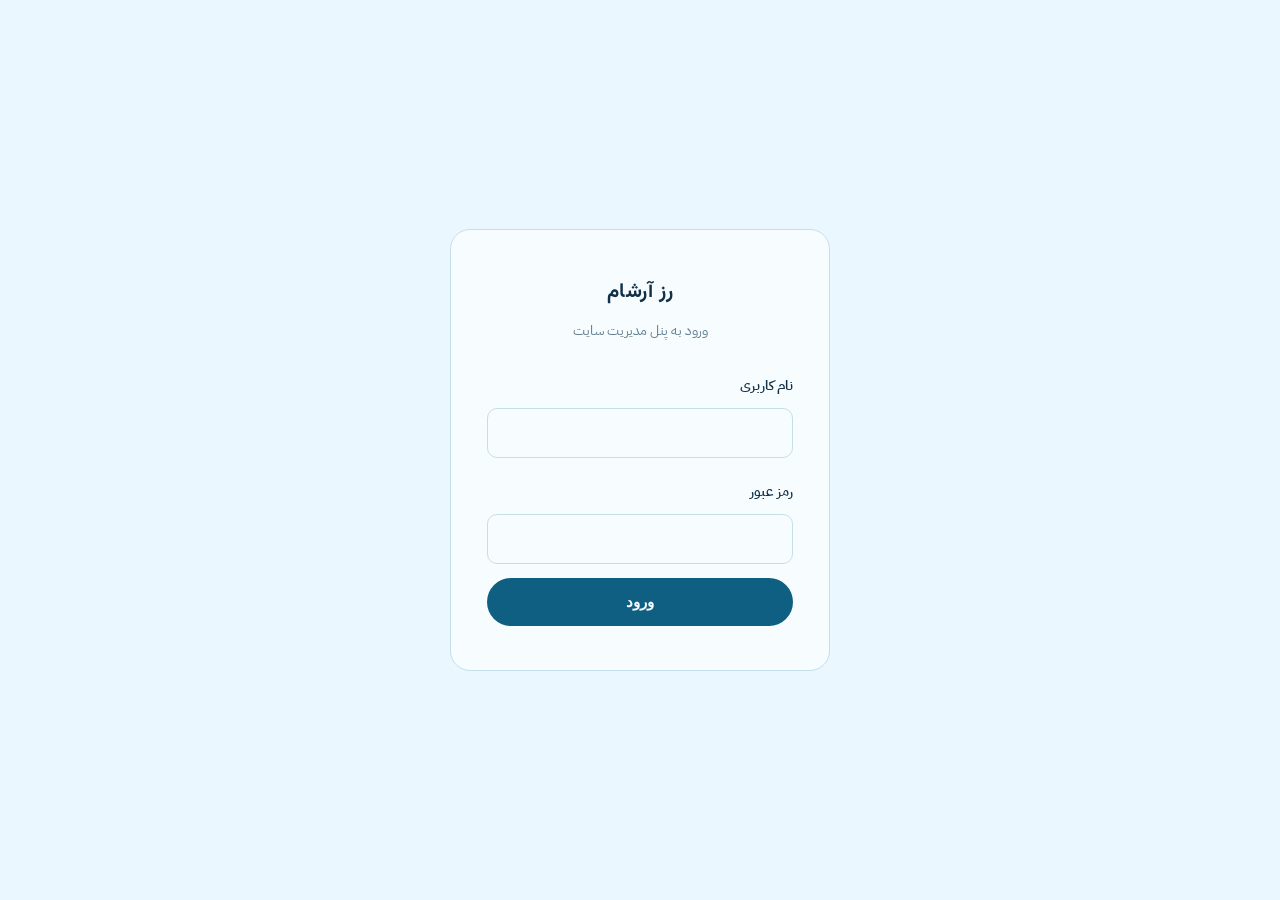
==== admin/index.html @ c7ab09bb "Add files via upload" ====
<!DOCTYPE html>
<html lang="fa" dir="rtl">
<head>
<meta charset="UTF-8">
<meta name="viewport" content="width=device-width, initial-scale=1.0">
<meta name="robots" content="noindex, nofollow">
<title>پنل مدیریت | رز آرشام</title>
<link rel="preconnect" href="https://fonts.googleapis.com">
<link rel="preconnect" href="https://fonts.gstatic.com" crossorigin>
<link href="https://fonts.googleapis.com/css2?family=Vazirmatn:wght@200;300;400;600;700&family=IBM+Plex+Sans+Arabic:wght@300;400;500;600&display=swap" rel="stylesheet">
<link rel="stylesheet" href="../style.css">
</head>
<body class="admin-body">

<!-- ---------------- LOGIN ---------------- -->
<div class="login-screen" id="loginScreen">
  <div class="login-card">
    <div class="logo">رز آرشام</div>
    <div class="sub">ورود به پنل مدیریت سایت</div>
    <form id="loginForm">
      <div class="form-field">
        <label for="username">نام کاربری</label>
        <input id="username" name="username" type="text" required autocomplete="username">
      </div>
      <div class="form-field" style="margin-bottom:8px;">
        <label for="password">رمز عبور</label>
        <input id="password" name="password" type="password" required autocomplete="current-password">
      </div>
      <button type="submit" class="btn-primary">ورود</button>
      <div class="login-error" id="loginError">نام کاربری یا رمز عبور اشتباه است.</div>
    </form>
  </div>
</div>

<!-- ---------------- DASHBOARD SHELL ---------------- -->
<div class="admin-shell" id="adminShell" style="display:none;">
  <aside class="admin-sidebar">
    <div class="logo">رز آرشام</div>
    <nav class="admin-nav" id="adminNav">
      <button data-panel="dashboard" class="active">داشبورد</button>
      <div class="admin-nav-label">محتوا</div>
      <button data-panel="products">محصولات</button>
      <button data-panel="gallery">گالری تصاویر</button>
      <button data-panel="site-media">تصاویر سایت</button>
      <button data-panel="settings">متن‌های سایت</button>
      <div class="admin-nav-label">ظاهر</div>
      <button data-panel="appearance">ظاهر و تم سایت</button>
      <div class="admin-nav-label">پیشرفته</div>
      <button data-panel="advanced">تنظیمات پیشرفته</button>
      <div class="admin-nav-label">مدیریت</div>
      <button data-panel="messages">پیام‌ها</button>
      <button data-panel="account">حساب کاربری</button>
    </nav>
    <button class="admin-logout" id="logoutBtn">خروج از حساب</button>
  </aside>

  <main class="admin-main">

    <!-- PRODUCTS -->
    <section class="admin-panel active" data-panel="dashboard">
      <div class="admin-head"><div><h1>داشبورد</h1><p>نمای کلی سایت و مدیریت سریع.</p></div></div>
      <div class="dashboard-grid">
        <div class="stat-card"><span>محصولات</span><strong id="statProducts">—</strong><button class="btn-small" data-go="products">مدیریت</button></div>
        <div class="stat-card"><span>تصاویر گالری</span><strong id="statGallery">—</strong><button class="btn-small" data-go="gallery">مدیریت</button></div>
        <div class="stat-card"><span>پیام‌ها</span><strong id="statMessages">—</strong><button class="btn-small" data-go="messages">مشاهده</button></div>
        <div class="stat-card"><span>متن‌های سایت</span><strong>ویرایش</strong><button class="btn-small" data-go="settings">مدیریت</button></div>
      </div>
      <div class="admin-card quick-actions"><h3>دسترسی سریع</h3><div><button class="btn-primary" id="quickProduct">+ افزودن محصول</button><button class="btn-small" id="quickGallery">+ افزودن تصویر</button></div></div>
    </section>

    <!-- PRODUCTS -->
    <section class="admin-panel" data-panel="products">
      <div class="admin-head">
        <div>
          <h1>محصولات</h1>
          <p>افزودن، ویرایش یا حذف محصولات سایت — بدون قیمت‌گذاری.</p>
        </div>
      </div>
      <div class="admin-card">
        <div class="admin-btn-row">
          <input id="productSearch" class="admin-search" placeholder="جستجوی محصول..."><span style="font-size:13px; color:var(--muted);">لیست محصولات</span>
          <button class="btn-small" id="newProductBtn">+ محصول جدید</button>
        </div>
        <table class="admin-table">
          <thead><tr><th>تصویر</th><th>نام</th><th>دسته‌بندی</th><th>ترتیب</th><th>وضعیت</th><th></th></tr></thead>
          <tbody id="productsTableBody"></tbody>
        </table>
      </div>
    </section>

    <!-- GALLERY -->
    <section class="admin-panel" data-panel="gallery">
      <div class="admin-head">
        <div>
          <h1>گالری تصاویر</h1>
          <p>افزودن یا حذف تصاویر گالری عمومی سایت.</p>
        </div>
      </div>
      <div class="admin-card">
        <div class="admin-btn-row">
          <span style="font-size:13px; color:var(--muted);">تصاویر گالری</span>
          <button class="btn-small" id="newGalleryBtn">+ افزودن تصویر</button>
        </div>
        <table class="admin-table">
          <thead><tr><th>تصویر</th><th>دسته‌بندی</th><th>توضیح</th><th></th></tr></thead>
          <tbody id="galleryTableBody"></tbody>
        </table>
      </div>
    </section>

    <!-- SITE MEDIA -->
    <section class="admin-panel" data-panel="site-media">
      <div class="admin-head"><div><h1>تصاویر سایت</h1><p>عکس‌های ثابت صفحه اصلی و صفحات داخلی را آپلود، جایگزین، حذف و اندازه‌گذاری کنید.</p></div></div>
      <div class="admin-card">
        <div class="site-media-help">هر جایگاه یک تصویر مشخص دارد. اگر تصویری برای یک جایگاه ثبت نشود، طراحی پیش‌فرض سایت حفظ می‌شود.</div>
        <div id="siteMediaGrid" class="site-media-grid"></div>
      </div>
    </section>

    <!-- SETTINGS / TEXTS -->
    <section class="admin-panel" data-panel="settings">
      <div class="admin-head">
        <div>
          <h1>متن‌های سایت</h1>
          <p>ویرایش متن‌های صفحه اصلی و اطلاعات تماس.</p>
        </div>
      </div>
      <div class="admin-card">
        <div id="settingsFields" class="settings-fields"></div>
        <button type="button" class="btn-primary" id="saveSettingsBtn" style="border:none; cursor:pointer;">ذخیره همه متن‌ها</button>
      </div>
    </section>

    <!-- MESSAGES -->
    <section class="admin-panel" data-panel="messages">
      <div class="admin-head">
        <div>
          <h1>پیام‌های تماس</h1>
          <p>پیام‌های ارسالی از فرم تماس با ما.</p>
        </div>
      </div>
      <div class="admin-card">
        <table class="admin-table">
          <thead><tr><th>نام</th><th>ایمیل / تلفن</th><th>پیام</th><th>تاریخ</th><th></th></tr></thead>
          <tbody id="messagesTableBody"></tbody>
        </table>
      </div>
    </section>

    <!-- APPEARANCE / THEME -->
    <section class="admin-panel" data-panel="appearance">
      <div class="admin-head"><div><h1>ظاهر و تم سایت</h1><p>رنگ‌ها و فونت سایت را بدون کدنویسی تغییر بده. تغییرات بلافاصله روی سایت اعمال می‌شود.</p></div></div>
      <div class="admin-card">
        <h3 style="margin-bottom:16px;">رنگ‌ها</h3>
        <div class="theme-color-grid" id="themeColorGrid"></div>
      </div>
      <div class="admin-card">
        <h3 style="margin-bottom:16px;">فونت‌ها</h3>
        <div class="settings-fields">
          <div class="form-field">
            <label for="themeFontDisplay">فونت تیترها</label>
            <select id="themeFontDisplay"><option value="Vazirmatn">Vazirmatn (پیش‌فرض)</option><option value="IBM Plex Sans Arabic">IBM Plex Sans Arabic</option><option value="Noto Sans Arabic">Noto Sans Arabic</option><option value="Rubik">Rubik</option><option value="Almarai">Almarai</option></select>
          </div>
          <div class="form-field">
            <label for="themeFontBody">فونت متن</label>
            <select id="themeFontBody"><option value="IBM Plex Sans Arabic">IBM Plex Sans Arabic (پیش‌فرض)</option><option value="Vazirmatn">Vazirmatn</option><option value="Noto Sans Arabic">Noto Sans Arabic</option><option value="Rubik">Rubik</option><option value="Almarai">Almarai</option></select>
          </div>
        </div>
      </div>
      <div class="admin-card" style="display:flex; gap:12px; align-items:center;">
        <button type="button" class="btn-primary" id="saveThemeBtn" style="border:none; cursor:pointer;">ذخیره تغییرات ظاهری</button>
        <button type="button" class="btn-small secondary" id="resetThemeBtn">بازگشت به رنگ‌های پیش‌فرض</button>
        <a href="../index.html" target="_blank" class="btn-small secondary" style="text-decoration:none; display:inline-flex; align-items:center;">مشاهده سایت ↗</a>
      </div>
    </section>

    <!-- ACCOUNT -->
    <section class="admin-panel" data-panel="account">
      <div class="admin-head"><div><h1>حساب کاربری</h1><p>تغییر رمز عبور ورود به پنل مدیریت.</p></div></div>
      <div class="admin-card" style="max-width:420px;">
        <form id="passwordForm">
          <div class="form-field"><label for="currentPassword">رمز فعلی</label><input id="currentPassword" type="password" required autocomplete="current-password"></div>
          <div class="form-field"><label for="newPassword">رمز جدید</label><input id="newPassword" type="password" required minlength="6" autocomplete="new-password"></div>
          <div class="form-field"><label for="confirmPassword">تکرار رمز جدید</label><input id="confirmPassword" type="password" required minlength="6" autocomplete="new-password"></div>
          <button type="submit" class="btn-primary" style="border:none; cursor:pointer; width:100%;">تغییر رمز عبور</button>
          <div class="login-error" id="passwordError" style="display:none;"></div>
        </form>
      </div>
    </section>

    <!-- ADVANCED -->
    <section class="admin-panel" data-panel="advanced">
      <div class="admin-head"><div><h1>تنظیمات پیشرفته</h1><p>چیدمان صفحه اصلی، سئو، CSS اختصاصی و پشتیبان‌گیری از تنظیمات.</p></div></div>

      <div class="admin-card">
        <h3 style="margin-bottom:14px;">چیدمان صفحه اصلی</h3>
        <p style="color:var(--muted); font-size:13px; margin-bottom:16px;">هر بخش را می‌توانی بدون حذف محتوا، از صفحه اصلی مخفی کنی.</p>
        <div class="layout-toggle-list" id="layoutToggleList"></div>
      </div>

      <div class="admin-card">
        <h3 style="margin-bottom:14px;">سئو و برندینگ</h3>
        <div class="settings-fields">
          <div class="form-field"><label for="seoDescription">توضیح متا (برای گوگل)</label><textarea id="seoDescription" maxlength="300" placeholder="یک یا دو جمله درباره سایت شما، برای نمایش در نتایج گوگل."></textarea></div>
          <div class="form-field">
            <label>فاوآیکون (آیکون تب مرورگر)</label>
            <div class="upload-drop" id="faviconUploadDrop">برای آپلود فاوآیکون کلیک کن (ترجیحاً مربعی)</div>
            <input type="file" id="faviconInput" accept="image/*" style="display:none;">
            <div class="upload-preview" id="faviconPreview"></div>
          </div>
        </div>
        <button type="button" class="btn-primary" id="saveSeoBtn" style="border:none; cursor:pointer;">ذخیره سئو و برندینگ</button>
      </div>

      <div class="admin-card">
        <h3 style="margin-bottom:8px;">CSS اختصاصی</h3>
        <p style="color:var(--muted); font-size:13px; margin-bottom:14px;">دستت کاملاً بازه — هر CSS دلخواهی رو اینجا بنویس تا مستقیم روی سایت اعمال بشه. اگه با CSS آشنا نیستی، از این بخش صرف‌نظر کن.</p>
        <textarea id="customCssEditor" spellcheck="false" style="width:100%; min-height:220px; font-family:monospace; font-size:13px; direction:ltr; text-align:left; border:1.3px solid var(--line); border-radius:10px; padding:14px; background:var(--paper); color:var(--ink);" placeholder=".hero h1{ font-size: 60px; }"></textarea>
        <button type="button" class="btn-primary" id="saveCustomCssBtn" style="border:none; cursor:pointer; margin-top:14px;">ذخیره CSS اختصاصی</button>
      </div>

      <div class="admin-card">
        <h3 style="margin-bottom:8px;">پشتیبان‌گیری از تنظیمات</h3>
        <p style="color:var(--muted); font-size:13px; margin-bottom:14px;">یک نسخه پشتیبان از تمام متن‌ها، رنگ‌ها و تنظیمات سایت بگیر، یا نسخه قبلی را برگردان.</p>
        <div style="display:flex; gap:12px; flex-wrap:wrap;">
          <button type="button" class="btn-small" id="exportSettingsBtn">دانلود پشتیبان (JSON)</button>
          <button type="button" class="btn-small secondary" id="importSettingsBtn">بازیابی از فایل پشتیبان</button>
          <input type="file" id="importSettingsInput" accept="application/json" style="display:none;">
        </div>
      </div>
    </section>

  </main>
</div>

<!-- ---------------- PRODUCT MODAL ---------------- -->
<div class="modal-backdrop" id="productModal">
  <div class="modal">
    <h2 id="productModalTitle">محصول جدید</h2>
    <form id="productForm">
      <input type="hidden" id="productId">
      <div class="form-field">
        <label for="productName">نام محصول</label>
        <input id="productName" required type="text">
      </div>
      <div class="form-field">
        <label for="productCategory">دسته‌بندی</label>
        <select id="productCategory" style="width:100%; border:1.3px solid var(--line); border-radius:10px; padding:13px 16px; font-family:var(--font-body); background:var(--paper);">
          <option value="facial">دستمال کاغذی صورت</option>
          <option value="toilet">دستمال توالت</option>
          <option value="towel">حوله کاغذی</option>
          <option value="napkin">دستمال سفره</option>
        </select>
      </div>
      <div class="form-field">
        <label for="productDesc">توضیح کوتاه</label>
        <textarea id="productDesc" maxlength="5000"></textarea>
      </div>
      <div class="form-field"><label for="productSort">ترتیب نمایش</label><input id="productSort" type="number" min="0" step="1" value="0"></div>
      <div class="form-field">
        <label>تصویر محصول</label>
        <div class="upload-drop" id="productUploadDrop">برای افزودن تصویر کلیک کنید (امکان انتخاب چند تصویر)</div>
        <input type="file" id="productImageInput" accept="image/*" multiple style="display:none;">
        <div class="upload-preview multi" id="productImagePreview"></div>
      </div>
      <label style="display:flex; align-items:center; gap:8px; font-size:13.5px; margin-bottom:20px;">
        <input type="checkbox" id="productActive" checked> نمایش در سایت
      </label>
      <div class="modal-actions">
        <button type="button" class="btn-small secondary" id="productCancelBtn">انصراف</button>
        <button type="submit" class="btn-small">ذخیره</button>
      </div>
    </form>
  </div>
</div>

<!-- ---------------- GALLERY MODAL ---------------- -->
<div class="modal-backdrop" id="galleryModal">
  <div class="modal">
    <h2>افزودن تصویر گالری</h2>
    <form id="galleryForm">
      <div class="form-field">
        <label>تصویر</label>
        <div class="upload-drop" id="galleryUploadDrop">برای آپلود تصویر کلیک کنید</div>
        <input type="file" id="galleryImageInput" accept="image/*" style="display:none;">
        <div class="upload-preview" id="galleryImagePreview"></div>
      </div>
      <div class="form-field">
        <label for="galleryCategory">دسته‌بندی</label>
        <select id="galleryCategory" style="width:100%; border:1.3px solid var(--line); border-radius:10px; padding:13px 16px; font-family:var(--font-body); background:var(--paper);">
          <option value="کارخانه">کارخانه</option>
          <option value="محصول">محصول</option>
          <option value="بسته‌بندی">بسته‌بندی</option>
          <option value="رویداد">رویداد</option>
        </select>
      </div>
      <div class="form-field">
        <label for="galleryCaption">توضیح (اختیاری)</label>
        <input id="galleryCaption" type="text">
      </div>
      <div class="modal-actions">
        <button type="button" class="btn-small secondary" id="galleryCancelBtn">انصراف</button>
        <button type="submit" class="btn-small">ذخیره</button>
      </div>
    </form>
  </div>
</div>

<!-- ---------------- SITE MEDIA MODAL ---------------- -->
<div class="modal-backdrop" id="siteMediaModal">
  <div class="modal">
    <h2 id="siteMediaModalTitle">مدیریت تصویر</h2>
    <form id="siteMediaForm">
      <input type="hidden" id="siteMediaId"><input type="hidden" id="siteMediaSlot">
      <div class="form-field"><label>تصویر</label><div class="upload-drop" id="siteMediaUploadDrop">برای آپلود یا جایگزینی تصویر کلیک کنید</div><input type="file" id="siteMediaInput" accept="image/*" style="display:none;"><div class="upload-preview" id="siteMediaPreview"></div></div>
      <div class="form-field"><label for="siteMediaTitle">عنوان</label><input id="siteMediaTitle" type="text" maxlength="160"></div>
      <div class="form-field"><label for="siteMediaWidth">عرض نمایش</label><input id="siteMediaWidth" type="text" placeholder="auto یا مثلا 520px / 80%"></div>
      <div class="form-field"><label for="siteMediaHeight">ارتفاع نمایش</label><input id="siteMediaHeight" type="text" placeholder="auto یا مثلا 360px / 60vh"></div>
      <div class="form-field"><label for="siteMediaFit">نحوه قرارگیری</label><select id="siteMediaFit"><option>cover</option><option>contain</option><option>fill</option><option>none</option><option>scale-down</option></select></div>
      <div class="form-field"><label for="siteMediaPosition">موقعیت تصویر</label><input id="siteMediaPosition" type="text" value="center" placeholder="center / top / 50% 30%"></div>
      <label style="display:flex;align-items:center;gap:8px;font-size:13.5px;margin-bottom:20px;"><input type="checkbox" id="siteMediaActive" checked> نمایش در سایت</label>
      <div class="modal-actions"><button type="button" class="btn-small secondary" id="siteMediaCancelBtn">انصراف</button><button type="submit" class="btn-small">ذخیره تصویر</button></div>
    </form>
  </div>
</div>

<div class="toast" id="toast"></div>

<script src="../site-texts.js" defer></script>
<script src="app.js" defer></script>
</body>
</html>
---- style.css ----
:root{
    --bg: #EAF7FF;
    --bg-soft: #DDF2FF;
    --ink: #123047;
    --rose: #55B9E8;
    --rose-deep: #1684B8;
    --sage: #69B7D9;
    --sage-deep: #0F5F82;
    --sage-pale: #D3EEFA;
    --muted: #64808F;
    --line: #C5DFEA;
    --paper: #F7FCFF;
    --font-display: 'Vazirmatn', sans-serif;
    --font-body: 'IBM Plex Sans Arabic', sans-serif;
  }

  *{ box-sizing: border-box; margin:0; padding:0; }
  html{ scroll-behavior: smooth; }
  body{
    background: var(--bg);
    color: var(--ink);
    font-family: var(--font-body);
    font-weight: 400;
    line-height: 1.85;
    overflow-x: hidden;
  }
  img, svg{ display:block; max-width:100%; }
  a{ color: inherit; text-decoration: none; }
  ul{ list-style: none; }

  h1,h2,h3, .eyebrow{ font-family: var(--font-display); }

  :focus-visible{
    outline: 2px solid var(--rose-deep);
    outline-offset: 4px;
  }

  .wrap{
    max-width: 1180px;
    margin: 0 auto;
    padding: 0 32px;
  }

  /* ---------- NAV ---------- */
  header.site-nav{
    position: fixed;
    top: 0; right: 0; left: 0;
    z-index: 50;
    padding: 22px 0;
    transition: background .4s ease, padding .4s ease, box-shadow .4s ease;
  }
  header.site-nav.scrolled{
    background: rgba(234,247,255,.9);
    backdrop-filter: blur(10px);
    padding: 14px 0;
    box-shadow: 0 1px 0 var(--line);
  }
  .nav-inner{
    display:flex;
    align-items:center;
    justify-content: space-between;
  }
  .logo{
    font-family: var(--font-display);
    font-weight: 700;
    font-size: 22px;
    letter-spacing: .5px;
    display:flex;
    align-items:center;
    gap:10px;
  }
  .logo-mark{ width:26px; height:26px; flex-shrink:0; }
  .nav-links{
    display:flex;
    gap: 36px;
    font-size: 15px;
    font-weight: 500;
  }
  .nav-links a{
    position:relative;
    padding: 4px 0;
    color: var(--ink);
    opacity: .8;
  }
  .nav-links a:hover{ opacity: 1; }
  .nav-links a::after{
    content:"";
    position:absolute;
    right:0; bottom:-2px;
    width:0; height:1.5px;
    background: var(--rose-deep);
    transition: width .3s ease;
  }
  .nav-links a:hover::after{ width:100%; }
  .nav-cta{
    font-size: 14px;
    font-weight: 600;
    padding: 10px 22px;
    border: 1.3px solid var(--ink);
    border-radius: 999px;
    transition: background .3s ease, color .3s ease, border-color .3s ease;
  }
  .nav-cta:hover{ background: var(--ink); color: var(--paper); }
  .nav-toggle{ display:none; }

  /* ---------- HERO ---------- */
  .hero{
    position: relative;
    min-height: 100svh;
    display:flex;
    align-items:center;
    padding-top: 90px;
    overflow: hidden;
  }
  .hero .wrap{
    position: relative;
    z-index: 2;
    display:flex;
    justify-content:center;
  }
  .hero-copy{ max-width: 620px; text-align:center; }
  .hero-actions{ justify-content:center; }
  .eyebrow{
    display:inline-flex;
    align-items:center;
    gap: 10px;
    font-size: 13px;
    font-weight: 600;
    color: var(--rose-deep);
    letter-spacing: .3px;
    margin-bottom: 22px;
  }
  .eyebrow::before{
    content:"";
    width: 26px; height: 1.3px;
    background: var(--rose-deep);
  }
  .hero h1{
    font-size: clamp(40px, 5.6vw, 68px);
    font-weight: 300;
    line-height: 1.22;
    letter-spacing: -.5px;
    color: var(--ink);
  }
  .hero h1 strong{
    font-weight: 700;
    color: var(--sage-deep);
    display:block;
  }
  .hero p.lead{
    margin-top: 26px;
    max-width: 460px;
    font-size: 17px;
    color: #3A5568;
  }
  .hero-actions{
    margin-top: 40px;
    display:flex;
    gap: 18px;
    align-items:center;
  }
  .btn-primary{
    background: var(--sage-deep);
    color: var(--paper);
    padding: 15px 30px;
    border-radius: 999px;
    font-weight: 600;
    font-size: 15px;
    display:inline-flex;
    align-items:center;
    gap:10px;
    transition: transform .3s ease, box-shadow .3s ease;
  }
  .btn-primary:hover{ transform: translateY(-2px); box-shadow: 0 12px 24px -10px rgba(15,95,130,.35); }
  .btn-ghost{
    font-weight: 600;
    font-size: 15px;
    color: var(--ink);
    display:inline-flex;
    align-items:center;
    gap: 8px;
    border-bottom: 1.3px solid var(--ink);
    padding-bottom: 2px;
  }

  /* Signature: folded-paper visual */
  .fold-art{
    position: relative;
    aspect-ratio: 1/1.05;
  }
  .fold-art svg{ width:100%; height:100%; }
  .fold-caption{
    position:absolute;
    bottom: -6px; left: 6px;
    font-size: 12px;
    color: var(--muted);
    display:flex;
    align-items:center;
    gap: 8px;
  }
  .fold-caption span.dot{
    width:6px; height:6px; border-radius:50%;
    background: var(--rose);
    display:inline-block;
  }

  .hero-bg-blob{
    position:absolute;
    inset: -10% -10% auto auto;
    width: 55vw; height: 55vw;
    max-width: 700px; max-height: 700px;
    background: radial-gradient(circle at 30% 30%, var(--sage-pale), transparent 70%);
    z-index: 1;
    pointer-events:none;
  }

  .scroll-cue{
    position:absolute;
    bottom: 34px; right: 50%;
    transform: translateX(50%);
    font-size: 12px;
    color: var(--muted);
    display:flex;
    flex-direction:column;
    align-items:center;
    gap: 8px;
    z-index: 2;
  }
  .scroll-cue .line{
    width:1px; height: 34px;
    background: linear-gradient(var(--muted), transparent);
    animation: scrollpulse 2.2s ease-in-out infinite;
  }
  @keyframes scrollpulse{
    0%,100%{ opacity:.25; }
    50%{ opacity:1; }
  }

  /* ---------- fold divider ---------- */
  .fold-divider{
    width: 100%;
    height: 46px;
    display:block;
  }
  .fold-divider path{ fill: var(--bg); }
  .section-sage .fold-divider path{ fill: var(--sage-pale); }
  .section-dark .fold-divider path{ fill: var(--sage-deep); }

  /* ---------- SECTIONS ---------- */
  section{ position: relative; }
  .section-pad{ padding: 130px 0 110px; }
  .section-sage{ background: var(--sage-pale); }
  .section-dark{ background: var(--sage-deep); color: var(--paper); }

  .section-head{
    max-width: 620px;
    margin-bottom: 64px;
  }
  .section-head.center{ margin-left:auto; margin-right:auto; text-align:center; }
  .section-head h2{
    font-size: clamp(28px, 3.4vw, 40px);
    font-weight: 300;
    margin-top: 14px;
    line-height: 1.35;
  }
  .section-head h2 strong{ font-weight: 700; }
  .section-head p{
    margin-top: 18px;
    color: var(--muted);
    font-size: 15.5px;
    max-width: 520px;
  }
  .section-dark .section-head p{ color: #BFE3F5; }

  /* about */
  .about-grid{
    display:grid;
    grid-template-columns: .85fr 1.15fr;
    gap: 70px;
    align-items:center;
  }
  .about-frame{
    position: relative;
    aspect-ratio: 4/5;
    border-radius: 4px 60px 4px 60px;
    background: linear-gradient(155deg, var(--sage-pale), var(--sage));
    overflow:hidden;
  }
  .about-frame::after{
    content: "تصویر نمونه — کارخانه رز آرشام";
    position:absolute; inset:auto 0 18px 0;
    text-align:center;
    font-size: 12px;
    color: #0F5F82;
    opacity:.7;
  }
  .about-copy p{ margin-bottom: 18px; color: #3A5568; font-size: 15.5px; }
  .about-stats{
    display:flex;
    gap: 46px;
    margin-top: 34px;
    padding-top: 30px;
    border-top: 1px solid var(--line);
  }
  .about-stats .num{
    font-family: var(--font-display);
    font-size: 30px;
    font-weight: 700;
    color: var(--sage-deep);
  }
  .about-stats .lbl{ font-size: 13px; color: var(--muted); margin-top: 4px; }

  /* products */
  .product-grid{
    display:grid;
    grid-template-columns: repeat(4, 1fr);
    gap: 26px;
  }
  .product-card{
    background: var(--paper);
    border: 1px solid var(--line);
    border-radius: 18px;
    padding: 30px 26px 26px;
    transition: transform .35s ease, box-shadow .35s ease, border-color .35s ease;
  }
  .product-card:hover{
    transform: translateY(-6px);
    box-shadow: 0 24px 40px -20px rgba(15,95,130,.18);
    border-color: transparent;
  }
  .product-icon{
    width: 46px; height: 46px;
    margin-bottom: 22px;
  }
  .product-card h3{
    font-size: 17px;
    font-weight: 600;
    margin-bottom: 10px;
  }
  .product-card p{
    font-size: 13.5px;
    color: var(--muted);
    margin-bottom: 20px;
  }
  .product-link{
    font-size: 13px;
    font-weight: 600;
    color: var(--rose-deep);
    display:inline-flex;
    align-items:center;
    gap: 6px;
  }

  /* process */
  .process-list{
    display:grid;
    grid-template-columns: repeat(4, 1fr);
    gap: 0;
    position: relative;
  }
  .process-list::before{
    content:"";
    position:absolute;
    top: 21px; right: 12%; left: 12%;
    height: 1px;
    background: rgba(22,132,184,.25);
  }
  .process-item{ position: relative; padding-inline-end: 24px; }
  .process-num{
    font-family: var(--font-display);
    font-size: 14px;
    font-weight: 700;
    width: 42px; height: 42px;
    border-radius: 50%;
    border: 1.3px solid rgba(255,255,255,.5);
    display:flex; align-items:center; justify-content:center;
    margin-bottom: 26px;
    background: var(--sage-deep);
    position:relative; z-index:1;
  }
  .process-item h3{ font-size: 16px; font-weight: 600; margin-bottom: 10px; }
  .process-item p{ font-size: 13.5px; color: #BFE3F5; }

  /* gallery */
  .gallery-grid{
    display:grid;
    grid-template-columns: repeat(6, 1fr);
    grid-auto-rows: 90px;
    gap: 14px;
  }
  .g-item{
    border-radius: 12px;
    background: linear-gradient(160deg, var(--sage-pale), var(--sage));
    position: relative;
    overflow:hidden;
  }
  .g-item::after{
    content: attr(data-label);
    position:absolute; inset:auto 0 10px 0;
    text-align:center;
    font-size: 11px;
    color: #0F5F82;
    opacity: .65;
  }
  .g1{ grid-column: span 2; grid-row: span 2; }
  .g2{ grid-column: span 2; grid-row: span 3; background: linear-gradient(160deg, #CDEBFA, #8FCBEA); }
  .g3{ grid-column: span 2; grid-row: span 2; }
  .g4{ grid-column: span 2; grid-row: span 2; background: linear-gradient(160deg, #CDEBFA, #8FCBEA); }
  .g5{ grid-column: span 2; grid-row: span 3; }
  .g6{ grid-column: span 2; grid-row: span 2; }

  /* contact / footer */
  footer{ background: var(--ink); color: var(--paper); }
  .footer-top{
    padding: 90px 0 60px;
    display:grid;
    grid-template-columns: 1.3fr 1fr 1fr 1fr;
    gap: 40px;
  }
  .footer-brand .logo{ color: var(--paper); margin-bottom: 18px; }
  .footer-brand p{ color: #9FB9C9; font-size: 14px; max-width: 280px; }
  .footer-col h4{
    font-family: var(--font-display);
    font-size: 14px;
    font-weight: 600;
    margin-bottom: 18px;
    color: #BFE3F5;
  }
  .footer-col li{ margin-bottom: 12px; }
  .footer-col a{ color: #A9CFE0; font-size: 14px; }
  .footer-col a:hover{ color: var(--rose); }
  .footer-bottom{
    border-top: 1px solid rgba(255,255,255,.08);
    padding: 24px 0;
    display:flex;
    justify-content: space-between;
    font-size: 12.5px;
    color: #6E93A3;
  }

  /* reveal on scroll */
  .reveal{
    opacity: 0;
    transform: translateY(26px);
    transition: opacity .8s ease, transform .8s ease;
  }
  .reveal.in{ opacity:1; transform: none; }

  @media (prefers-reduced-motion: reduce){
    html{ scroll-behavior: auto; }
    .reveal{ opacity:1; transform:none; transition:none; }
    .scroll-cue .line{ animation: none; }
  }

  /* ---------- RESPONSIVE ---------- */
  @media (max-width: 980px){
    .hero .wrap{ grid-template-columns: 1fr; }
    .about-grid{ grid-template-columns: 1fr; }
    .product-grid{ grid-template-columns: repeat(2,1fr); }
    .process-list{ grid-template-columns: repeat(2,1fr); gap: 40px 0; }
    .process-list::before{ display:none; }
    .footer-top{ grid-template-columns: 1fr 1fr; }
  }
  @media (max-width: 640px){
    .wrap{ padding: 0 22px; }
    .nav-links{ display:none; }
    .product-grid{ grid-template-columns: 1fr; }
    .gallery-grid{ grid-template-columns: repeat(3,1fr); grid-auto-rows: 70px; }
    .g1,.g2,.g3,.g4,.g5,.g6{ grid-column: span 3; grid-row: span 2; }
    .about-stats{ flex-wrap: wrap; gap: 24px; }
    .footer-top{ grid-template-columns: 1fr; padding: 70px 0 40px; }
    .footer-bottom{ flex-direction: column; gap: 10px; }
    .section-pad{ padding: 90px 0 70px; }
  }

/* ---------- INNER PAGE HERO ---------- */
.page-hero{
  padding: 160px 0 70px;
  position: relative;
}
.page-hero .wrap{ position: relative; z-index: 2; }
.breadcrumb{
  font-size: 13px;
  color: var(--muted);
  margin-bottom: 22px;
  display:flex; align-items:center; gap: 8px;
}
.breadcrumb a{ color: var(--muted); }
.breadcrumb a:hover{ color: var(--rose-deep); }
.page-hero h1{
  font-size: clamp(34px, 4.4vw, 52px);
  font-weight: 300;
  line-height: 1.3;
}
.page-hero h1 strong{ font-weight:700; color: var(--sage-deep); }
.page-hero p{
  margin-top: 18px;
  max-width: 520px;
  color: #3A5568;
  font-size: 15.5px;
}

/* ---------- FILTER TABS (products) ---------- */
.filter-tabs{
  display:flex;
  gap: 10px;
  flex-wrap: wrap;
  margin-bottom: 50px;
}
.filter-tab{
  font-size: 13.5px;
  font-weight: 600;
  padding: 10px 20px;
  border-radius: 999px;
  border: 1.3px solid var(--line);
  color: var(--muted);
  background: var(--paper);
  cursor: pointer;
  transition: all .25s ease;
}
.filter-tab:hover{ border-color: var(--sage-deep); color: var(--ink); }
.filter-tab.active{
  background: var(--sage-deep);
  border-color: var(--sage-deep);
  color: var(--paper);
}

/* ---------- FULL PRODUCT GRID (more items) ---------- */
.product-grid.full{
  grid-template-columns: repeat(4, 1fr);
  gap: 24px;
}
.product-card.link-card{ cursor:pointer; }
.product-card .card-thumb{
  aspect-ratio: 4/3;
  border-radius: 12px;
  background: linear-gradient(160deg, var(--sage-pale), var(--sage));
  margin-bottom: 20px;
}
.product-card:nth-child(3n+2) .card-thumb{ background: linear-gradient(160deg, #CDEBFA, #8FCBEA); }
@media (max-width: 980px){ .product-grid.full{ grid-template-columns: repeat(2,1fr); } }
@media (max-width: 640px){ .product-grid.full{ grid-template-columns: 1fr; } }

/* ---------- PRODUCT DETAIL ---------- */
.detail-grid{
  display:grid;
  grid-template-columns: 1fr 1fr;
  gap: 70px;
  align-items:flex-start;
}
.detail-media{
  aspect-ratio: 1/1;
  border-radius: 4px 60px 4px 60px;
  background: linear-gradient(155deg, var(--sage-pale), var(--sage));
  position: relative;
}
.detail-media::after{
  content: "تصویر نمونه محصول";
  position:absolute; inset:auto 0 18px 0;
  text-align:center; font-size:12px; color:#0F5F82; opacity:.7;
}
.detail-thumbs{ display:flex; gap: 12px; margin-top: 16px; }
.detail-thumbs span{
  width: 64px; height: 64px; border-radius: 10px;
  background: var(--sage-pale); display:block;
}
.detail-copy .category-tag{
  display:inline-block;
  font-size: 12.5px;
  font-weight: 600;
  color: var(--rose-deep);
  background: rgba(22,132,184,.1);
  padding: 6px 14px;
  border-radius: 999px;
  margin-bottom: 18px;
}
.detail-copy h1{ font-size: 32px; font-weight: 700; margin-bottom: 16px; }
.detail-copy .desc{ color:#3A5568; font-size: 15.5px; margin-bottom: 28px; }
.feature-list{ display:grid; gap: 14px; margin-bottom: 32px; }
.feature-list li{
  display:flex; align-items:flex-start; gap: 12px;
  font-size: 14.5px; color: var(--ink);
}
.feature-list svg{ flex-shrink:0; margin-top: 3px; }
.variant-row{
  display:flex; gap: 10px; flex-wrap:wrap;
  padding-top: 24px; border-top: 1px solid var(--line);
}
.variant-chip{
  font-size: 13px; font-weight: 600;
  padding: 9px 18px; border-radius: 999px;
  border: 1.3px solid var(--line); color: var(--muted);
}
.variant-chip.active{ border-color: var(--sage-deep); color: var(--sage-deep); background: var(--sage-pale); }

/* ---------- FULL GALLERY ---------- */
.gallery-grid.full{
  grid-template-columns: repeat(4, 1fr);
  grid-auto-rows: 210px;
}
.gallery-grid.full .g-item{ grid-column: span 1; grid-row: span 1; }
.gallery-filter{ margin-bottom: 40px; }
@media (max-width: 980px){ .gallery-grid.full{ grid-template-columns: repeat(2,1fr); } }
@media (max-width: 640px){ .gallery-grid.full{ grid-template-columns: 1fr 1fr; grid-auto-rows: 140px; } }

/* ---------- ABOUT PAGE EXTRAS ---------- */
.value-grid{
  display:grid;
  grid-template-columns: repeat(3, 1fr);
  gap: 30px;
}
.value-card{
  padding: 32px 26px;
  background: var(--paper);
  border: 1px solid var(--line);
  border-radius: 16px;
}
.value-card svg{ margin-bottom: 20px; }
.value-card h3{ font-size: 16.5px; font-weight: 600; margin-bottom: 10px; }
.value-card p{ font-size: 14px; color: var(--muted); }
@media (max-width: 900px){ .value-grid{ grid-template-columns: 1fr; } }

.timeline{ display:grid; gap: 0; }
.timeline-row{
  display:grid; grid-template-columns: 110px 1fr;
  gap: 26px; padding: 26px 0;
  border-top: 1px solid var(--line);
}
.timeline-row:last-child{ border-bottom: 1px solid var(--line); }
.timeline-row .yr{ font-family: var(--font-display); font-weight:700; color: var(--sage-deep); }
.timeline-row h3{ font-size: 15.5px; font-weight:600; margin-bottom: 6px; }
.timeline-row p{ font-size: 13.5px; color: var(--muted); }

/* ---------- CONTACT PAGE ---------- */
.contact-grid{
  display:grid;
  grid-template-columns: .95fr 1.05fr;
  gap: 60px;
}
.contact-info-card{
  background: var(--sage-pale);
  border-radius: 20px;
  padding: 40px 34px;
}
.contact-info-item{
  display:flex; gap: 16px;
  padding: 18px 0;
  border-bottom: 1px solid rgba(15,95,130,.14);
}
.contact-info-item:last-child{ border-bottom:none; }
.contact-info-item svg{ flex-shrink:0; margin-top: 2px; }
.contact-info-item h4{ font-size: 14px; font-weight:600; margin-bottom: 4px; }
.contact-info-item p, .contact-info-item a{ font-size: 13.5px; color: var(--muted); }
.map-placeholder{
  margin-top: 26px;
  aspect-ratio: 16/10;
  border-radius: 14px;
  background: linear-gradient(160deg, var(--sage-pale), var(--sage));
  position: relative;
}
.map-placeholder::after{
  content: "نقشه — پس از ثبت آدرس نهایی نمایش داده می‌شود";
  position:absolute; inset:0; display:flex; align-items:center; justify-content:center;
  text-align:center; font-size:12.5px; color:#0F5F82; opacity:.75; padding: 20px;
}
.form-field{ margin-bottom: 22px; }
.form-field label{
  display:block; font-size: 13.5px; font-weight:600;
  margin-bottom: 9px; color: var(--ink);
}
.form-field input, .form-field textarea{
  width: 100%;
  border: 1.3px solid var(--line);
  background: var(--paper);
  border-radius: 10px;
  padding: 13px 16px;
  font-family: var(--font-body);
  font-size: 14.5px;
  color: var(--ink);
  transition: border-color .25s ease;
}
.form-field input:focus, .form-field textarea:focus{
  outline: none;
  border-color: var(--sage-deep);
}
.form-field textarea{ resize: vertical; min-height: 130px; }
.form-row{ display:grid; grid-template-columns: 1fr 1fr; gap: 20px; }
@media (max-width: 900px){ .contact-grid{ grid-template-columns: 1fr; } .form-row{ grid-template-columns: 1fr; } }
.form-note{ font-size: 12.5px; color: var(--muted); margin-top: -6px; margin-bottom: 22px; }
.form-status{
  font-size: 13.5px; font-weight: 600; margin-top: 16px;
  display:none;
}
.form-status.show{ display:block; }
.form-status.ok{ color: var(--sage-deep); }
.form-status.err{ color: var(--rose-deep); }

/* ==================== ADMIN PANEL ==================== */
.admin-body{ background: var(--bg); min-height: 100vh; }

.login-screen{
  min-height: 100vh;
  display:flex; align-items:center; justify-content:center;
  padding: 24px;
}
.login-card{
  width: 100%; max-width: 380px;
  background: var(--paper);
  border: 1px solid var(--line);
  border-radius: 20px;
  padding: 44px 36px;
}
.login-card .logo{ justify-content:center; margin-bottom: 8px; font-size: 20px; }
.login-card .sub{ text-align:center; color: var(--muted); font-size: 13.5px; margin-bottom: 30px; }
.login-card .btn-primary{ width:100%; justify-content:center; border:none; cursor:pointer; margin-top: 6px; }
.login-error{ color: var(--rose-deep); font-size: 13px; margin-top: 14px; text-align:center; display:none; }
.login-error.show{ display:block; }

.admin-shell{ display:flex; min-height: 100vh; }
.admin-sidebar{
  width: 240px;
  flex-shrink: 0;
  background: var(--sage-deep);
  color: var(--paper);
  padding: 28px 20px;
  display:flex; flex-direction:column;
}
.admin-sidebar .logo{ color: var(--paper); margin-bottom: 40px; font-size: 18px; }
.admin-nav{ display:flex; flex-direction:column; gap: 4px; flex:1; }
.admin-nav button{
  text-align: right;
  background: none; border:none;
  color: #BFE3F5;
  font-family: var(--font-body);
  font-size: 14.5px;
  font-weight: 500;
  padding: 12px 14px;
  border-radius: 10px;
  cursor: pointer;
  display:flex; align-items:center; gap: 10px;
  transition: background .2s ease, color .2s ease;
}
.admin-nav button:hover{ background: rgba(255,255,255,.08); color: var(--paper); }
.admin-nav button.active{ background: rgba(255,255,255,.14); color: var(--paper); }
.admin-logout{
  font-size: 13px; color: #BFE3F5; background:none; border:none; cursor:pointer;
  padding: 12px 14px; text-align:right;
}
.admin-logout:hover{ color: var(--rose); }

.admin-main{ flex: 1; padding: 40px 44px; max-width: 1100px; }
.admin-panel{ display:none; }
.admin-panel.active{ display:block; }
.admin-head{ display:flex; align-items:center; justify-content:space-between; margin-bottom: 30px; }
.admin-head h1{ font-size: 24px; font-weight: 700; }
.admin-head p{ color: var(--muted); font-size: 13.5px; margin-top: 6px; }

.admin-card{
  background: var(--paper);
  border: 1px solid var(--line);
  border-radius: 16px;
  padding: 26px;
  margin-bottom: 24px;
}
.admin-table{ width:100%; border-collapse: collapse; font-size: 14px; }
.admin-table th{ text-align: right; font-weight:600; color: var(--muted); font-size: 12.5px; padding: 10px 8px; border-bottom: 1.3px solid var(--line); }
.admin-table td{ padding: 12px 8px; border-bottom: 1px solid var(--line); vertical-align: middle; }
.admin-table tr:last-child td{ border-bottom:none; }
.admin-thumb{ width: 44px; height: 44px; border-radius: 8px; background: var(--sage-pale); object-fit: cover; }
.status-pill{ font-size: 11.5px; font-weight:600; padding: 4px 10px; border-radius: 999px; }
.status-pill.on{ background: var(--sage-pale); color: var(--sage-deep); }
.status-pill.off{ background: #EEE; color: var(--muted); }
.row-actions{ display:flex; gap: 10px; }
.row-actions button{
  font-size: 12.5px; font-weight:600; border:none; background:none; cursor:pointer; color: var(--rose-deep);
}
.row-actions button.edit{ color: var(--sage-deep); }

.admin-btn-row{ display:flex; justify-content:space-between; align-items:center; margin-bottom: 20px; }
.btn-small{
  font-size: 13px; font-weight:600; padding: 9px 18px; border-radius: 999px;
  background: var(--sage-deep); color: var(--paper); border:none; cursor:pointer;
}
.btn-small.secondary{ background: none; border: 1.3px solid var(--line); color: var(--ink); }

.modal-backdrop{
  position: fixed; inset:0; background: rgba(10,30,45,.45);
  display:none; align-items:center; justify-content:center; z-index: 100; padding: 20px;
}
.modal-backdrop.show{ display:flex; }
.modal{
  background: var(--paper); border-radius: 18px; padding: 32px;
  width: 100%; max-width: 520px; max-height: 88vh; overflow-y:auto;
}
.modal h2{ font-size: 18px; font-weight:700; margin-bottom: 22px; }
.modal-actions{ display:flex; gap: 12px; margin-top: 8px; }
.modal-actions button{ flex:1; }
.upload-drop{
  border: 1.6px dashed var(--line); border-radius: 12px;
  padding: 24px; text-align:center; font-size: 13px; color: var(--muted);
  cursor: pointer; margin-bottom: 18px;
}
.upload-drop:hover{ border-color: var(--sage-deep); }
.upload-preview{ display:flex; gap:10px; flex-wrap:wrap; margin-bottom: 18px; }
.upload-preview img{ width: 56px; height:56px; border-radius:8px; object-fit:cover; }
.toast{
  position: fixed; bottom: 24px; left: 50%; transform: translateX(-50%);
  background: var(--ink); color: var(--paper); padding: 12px 24px;
  border-radius: 999px; font-size: 13.5px; z-index: 200; opacity:0; pointer-events:none;
  transition: opacity .3s ease;
}
.toast.show{ opacity:1; }

@media (max-width: 860px){
  .admin-shell{ flex-direction: column; }
  .admin-sidebar{ width:100%; flex-direction:row; align-items:center; padding: 16px 20px; }
  .admin-sidebar .logo{ margin-bottom:0; }
  .admin-nav{ flex-direction:row; flex:1; overflow-x:auto; }
  .admin-main{ padding: 26px 20px; }
}

/* Admin: editable site copy */
.settings-group { margin-bottom: 30px; padding-bottom: 8px; border-bottom: 1px solid var(--line); }
.settings-group:last-child { border-bottom: 0; }
.settings-group h3 { margin: 0 0 18px; font-size: 17px; }
.settings-fields .form-field label { display:block; margin-bottom:8px; }
.settings-fields textarea { min-height: 105px; resize: vertical; }

/* ---------- Admin nav grouping ---------- */
.admin-nav-label{font-size:10.5px; color:#8FBFDA; text-transform:uppercase; letter-spacing:.06em; margin:14px 14px 4px; font-weight:600;}
.admin-nav-label:first-child{margin-top:2px;}

/* ---------- Appearance / theme panel ---------- */
.theme-color-grid{display:grid; grid-template-columns:repeat(auto-fill, minmax(150px,1fr)); gap:16px;}
.theme-color-item{display:flex; flex-direction:column; gap:8px; align-items:center; text-align:center; border:1px solid var(--line); border-radius:14px; padding:14px 10px;}
.theme-color-item input[type=color]{width:52px; height:52px; border:none; border-radius:50%; cursor:pointer; padding:0; background:none;}
.theme-color-item span{font-size:12.5px; color:var(--muted); font-weight:600;}

/* ---------- Layout toggles (advanced panel) ---------- */
.layout-toggle-list{display:flex; flex-direction:column; gap:2px;}
.layout-toggle-row{display:flex; align-items:center; justify-content:space-between; padding:14px 4px; border-bottom:1px solid var(--line);}
.layout-toggle-row:last-child{border-bottom:none;}
.layout-toggle-row span{font-size:14px; font-weight:500;}
.switch{position:relative; display:inline-block; width:44px; height:24px; flex-shrink:0;}
.switch input{opacity:0; width:0; height:0;}
.switch .slider{position:absolute; cursor:pointer; inset:0; background:var(--line); border-radius:999px; transition:.2s;}
.switch .slider::before{content:""; position:absolute; height:18px; width:18px; right:3px; bottom:3px; background:#fff; border-radius:50%; transition:.2s;}
.switch input:checked + .slider{background:var(--sage-deep);}
.switch input:checked + .slider::before{transform:translateX(-20px);}

/* ---------- Admin dashboard upgrades ---------- */
.dashboard-grid{display:grid;grid-template-columns:repeat(4,minmax(0,1fr));gap:16px;margin-bottom:18px}
.stat-card{background:var(--paper);border:1px solid var(--line);border-radius:16px;padding:20px;display:flex;flex-direction:column;gap:8px;box-shadow:0 8px 24px rgba(20,80,120,.05)}
.stat-card span{font-size:13px;color:var(--muted)} .stat-card strong{font-size:28px;font-family:var(--font-display);color:var(--ink)}
.quick-actions{display:flex;align-items:center;justify-content:space-between;gap:20px}.quick-actions h3{margin:0}.quick-actions div{display:flex;gap:10px}
.admin-search{max-width:280px;border:1px solid var(--line);border-radius:10px;padding:10px 13px;background:var(--paper);font-family:var(--font-body)}
.upload-preview.multi{display:flex;flex-wrap:wrap;gap:10px}.image-chip{position:relative;width:92px;height:92px}.image-chip img{width:100%;height:100%;object-fit:cover;border-radius:10px;border:1px solid var(--line)}.image-chip button{position:absolute;top:-7px;left:-7px;border:0;border-radius:50%;width:23px;height:23px;cursor:pointer;background:var(--paper);color:var(--ink);box-shadow:0 2px 8px rgba(0,0,0,.15)}
@media(max-width:900px){.dashboard-grid{grid-template-columns:repeat(2,1fr)}}
@media(max-width:600px){.dashboard-grid{grid-template-columns:1fr}.quick-actions{align-items:flex-start;flex-direction:column}.admin-search{max-width:100%;width:100%}}


/* ---------- managed site images ---------- */
.managed-site-image{max-width:100%; display:none; object-fit:cover; object-position:center;}
.managed-hero-image{position:absolute; inset:auto 4% 4% auto; width:42%; height:72%; z-index:0; border-radius:28px; pointer-events:none;}
.hero .wrap{position:relative; z-index:1;}
.about-frame .managed-site-image{width:100%; height:100%; border-radius:inherit;}
.page-hero[data-media-bg]{background-position:center; background-repeat:no-repeat; background-size:cover;}
.page-hero[data-media-bg] .wrap{background:rgba(255,255,255,.78); border-radius:20px; padding:18px 22px;}

.site-media-help{padding:14px 16px;margin-bottom:18px;border:1px solid var(--line);border-radius:12px;color:var(--muted);font-size:13px;background:rgba(255,255,255,.55);}
.site-media-grid{display:grid;grid-template-columns:repeat(2,minmax(0,1fr));gap:18px;}
.site-media-card{border:1px solid var(--line);border-radius:16px;padding:16px;background:var(--paper);}
.site-media-card-head{display:flex;justify-content:space-between;gap:12px;align-items:flex-start;margin-bottom:12px;}
.site-media-card h3{margin:0 0 5px;font-size:15px;}
.site-media-card p{margin:0;color:var(--muted);font-size:12px;line-height:1.7;}
.media-slot{font-size:10px;color:var(--muted);direction:ltr;white-space:nowrap;}
.site-media-preview{height:190px;border-radius:12px;overflow:hidden;background:var(--bg);display:flex;align-items:center;justify-content:center;margin-bottom:10px;}
.site-media-preview img{width:100%;height:100%;object-fit:contain;}
.site-media-preview span{color:var(--muted);font-size:13px;}
.site-media-meta{font-size:11.5px;color:var(--muted);margin-bottom:12px;}
@media(max-width:800px){.site-media-grid{grid-template-columns:1fr;}}
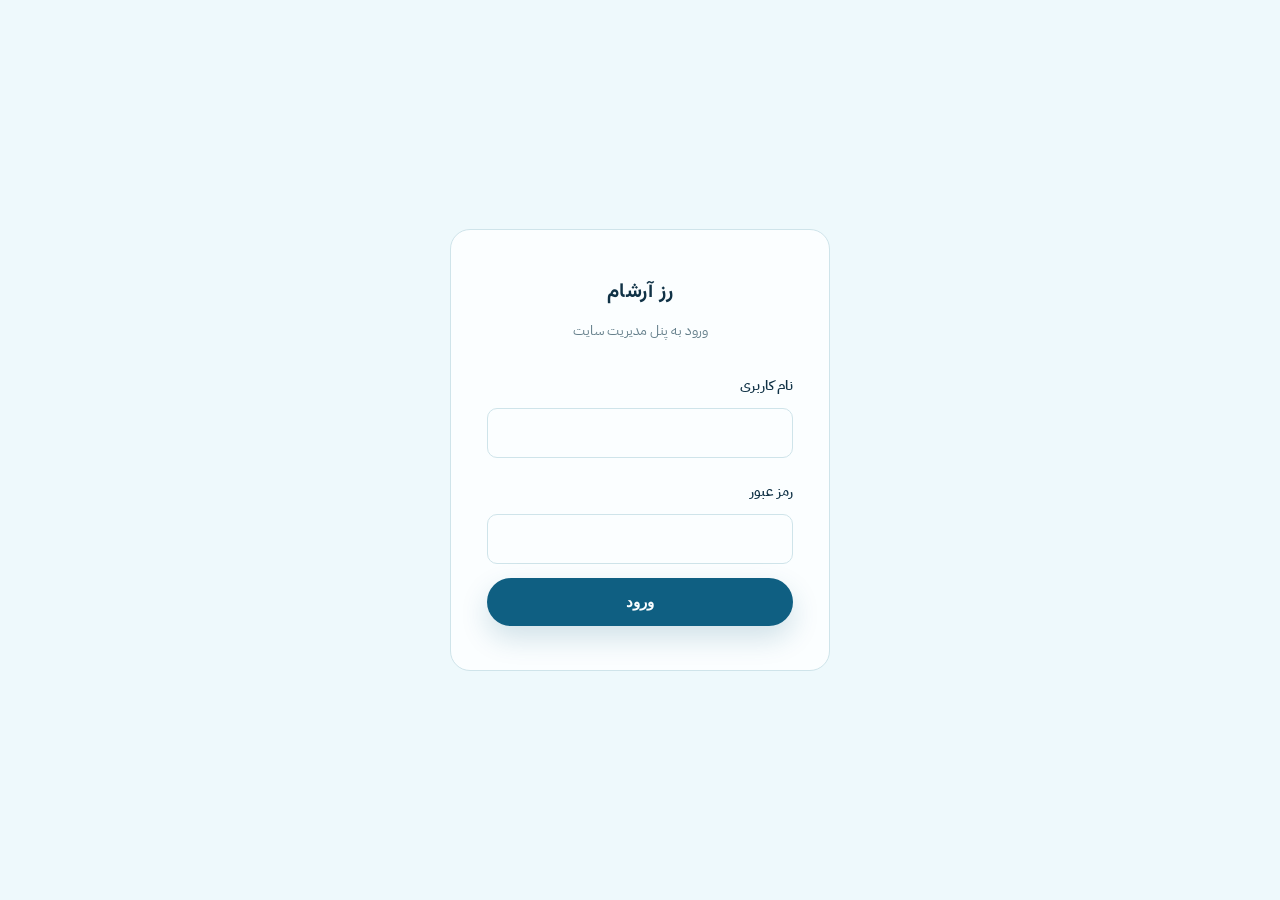
==== commit 127db46b: "Add files via upload" ====
--- a/admin/index.html
+++ b/admin/index.html
@@ -48,7 +48,6 @@
       <div class="admin-nav-label">پیشرفته</div>
       <button data-panel="advanced">تنظیمات پیشرفته</button>
       <div class="admin-nav-label">مدیریت</div>
-      <button data-panel="messages">پیام‌ها</button>
       <button data-panel="account">حساب کاربری</button>
     </nav>
     <button class="admin-logout" id="logoutBtn">خروج از حساب</button>
@@ -62,7 +61,6 @@
       <div class="dashboard-grid">
         <div class="stat-card"><span>محصولات</span><strong id="statProducts">—</strong><button class="btn-small" data-go="products">مدیریت</button></div>
         <div class="stat-card"><span>تصاویر گالری</span><strong id="statGallery">—</strong><button class="btn-small" data-go="gallery">مدیریت</button></div>
-        <div class="stat-card"><span>پیام‌ها</span><strong id="statMessages">—</strong><button class="btn-small" data-go="messages">مشاهده</button></div>
         <div class="stat-card"><span>متن‌های سایت</span><strong>ویرایش</strong><button class="btn-small" data-go="settings">مدیریت</button></div>
       </div>
       <div class="admin-card quick-actions"><h3>دسترسی سریع</h3><div><button class="btn-primary" id="quickProduct">+ افزودن محصول</button><button class="btn-small" id="quickGallery">+ افزودن تصویر</button></div></div>
@@ -122,28 +120,12 @@
       <div class="admin-head">
         <div>
           <h1>متن‌های سایت</h1>
-          <p>ویرایش متن‌های صفحه اصلی و اطلاعات تماس.</p>
+          <p>تمام متن‌های قابل ویرایش سایت، اطلاعات تماس و تنظیمات محتوایی را از همین‌جا مدیریت کن.</p>
         </div>
       </div>
       <div class="admin-card">
         <div id="settingsFields" class="settings-fields"></div>
         <button type="button" class="btn-primary" id="saveSettingsBtn" style="border:none; cursor:pointer;">ذخیره همه متن‌ها</button>
-      </div>
-    </section>
-
-    <!-- MESSAGES -->
-    <section class="admin-panel" data-panel="messages">
-      <div class="admin-head">
-        <div>
-          <h1>پیام‌های تماس</h1>
-          <p>پیام‌های ارسالی از فرم تماس با ما.</p>
-        </div>
-      </div>
-      <div class="admin-card">
-        <table class="admin-table">
-          <thead><tr><th>نام</th><th>ایمیل / تلفن</th><th>پیام</th><th>تاریخ</th><th></th></tr></thead>
-          <tbody id="messagesTableBody"></tbody>
-        </table>
       </div>
     </section>
 
@@ -193,6 +175,17 @@
       <div class="admin-head"><div><h1>تنظیمات پیشرفته</h1><p>چیدمان صفحه اصلی، سئو، CSS اختصاصی و پشتیبان‌گیری از تنظیمات.</p></div></div>
 
       <div class="admin-card">
+        <h3 style="margin-bottom:14px;">حالت به‌زودی (قفل سایت)</h3>
+        <p style="color:var(--muted); font-size:13px; margin-bottom:16px;">وقتی فعال باشد، فقط با وارد کردن رمز می‌توان سایت اصلی را دید. پنل ادمین همیشه در دسترس است.</p>
+        <div class="settings-fields">
+          <div class="form-field"><label><input type="checkbox" id="csEnabled"> فعال باشد</label></div>
+          <div class="form-field"><label for="csText">متن نمایش داده‌شده</label><textarea id="csText" placeholder="به زودی برمی‌گردیم"></textarea></div>
+          <div class="form-field"><label for="csPassword">رمز عبور ورود به سایت</label><input id="csPassword" type="password" autocomplete="new-password" placeholder="رمز دلخواه"></div>
+        </div>
+        <button type="button" class="btn-primary" id="saveComingSoonBtn" style="border:none; cursor:pointer;">ذخیره حالت به‌زودی</button>
+      </div>
+
+      <div class="admin-card">
         <h3 style="margin-bottom:14px;">چیدمان صفحه اصلی</h3>
         <p style="color:var(--muted); font-size:13px; margin-bottom:16px;">هر بخش را می‌توانی بدون حذف محتوا، از صفحه اصلی مخفی کنی.</p>
         <div class="layout-toggle-list" id="layoutToggleList"></div>
@@ -213,6 +206,40 @@
       </div>
 
       <div class="admin-card">
+        <h3 style="margin-bottom:8px;">دسته‌بندی‌های محصولات</h3>
+        <p style="color:var(--muted); font-size:13px; margin-bottom:14px;">دسته‌بندی‌های سایت را اضافه، ویرایش یا حذف کن.</p>
+        <div style="display:flex; gap:10px; margin-bottom:14px;">
+          <input id="newCategoryLabel" type="text" placeholder="نام دسته‌بندی جدید" style="flex:1; border:1.3px solid var(--line); border-radius:10px; padding:11px 14px; font-family:var(--font-body); background:var(--paper);">
+          <button type="button" class="btn-primary" id="addCategoryBtn" style="border:none; cursor:pointer;">افزودن</button>
+        </div>
+        <table class="admin-table">
+          <thead><tr><th>نام</th><th>اسلاگ</th><th></th></tr></thead>
+          <tbody id="categoriesTableBody"></tbody>
+        </table>
+      </div>
+
+      <div class="admin-card">
+        <h3 style="margin-bottom:8px;">چیدمان بخش‌های صفحه اصلی</h3>
+        <p style="color:var(--muted); font-size:13px; margin-bottom:14px;">با دکمه‌های بالا/پایین ترتیب نمایش بخش‌ها در صفحه اصلی را تغییر بده.</p>
+        <ul id="sectionOrderList" style="list-style:none; display:flex; flex-direction:column; gap:8px;"></ul>
+        <button type="button" class="btn-primary" id="saveSectionOrderBtn" style="border:none; cursor:pointer; margin-top:14px;">ذخیره چیدمان</button>
+      </div>
+
+      <div class="admin-card">
+        <h3 style="margin-bottom:8px;">نقشه و لینک‌های تماس</h3>
+        <p style="color:var(--muted); font-size:13px; margin-bottom:14px;">لینک Embed نقشه، لینک باز کردن نقشه و شبکه‌های اجتماعی را بدون دست‌کاری کد مدیریت کن.</p>
+        <div class="settings-fields">
+          <div class="form-field"><label for="mapEmbedUrl">لینک Embed نقشه</label><input id="mapEmbedUrl" type="url" placeholder="https://..." dir="ltr"></div>
+          <div class="form-field"><label for="mapOpenUrl">لینک باز کردن نقشه</label><input id="mapOpenUrl" type="url" placeholder="https://..." dir="ltr"></div>
+          <div class="form-field"><label for="mapTitle">عنوان نقشه</label><input id="mapTitle" type="text"></div>
+          <div class="form-field"><label for="instagramUrl">اینستاگرام</label><input id="instagramUrl" type="url" dir="ltr" placeholder="https://instagram.com/..." ></div>
+          <div class="form-field"><label for="telegramUrl">تلگرام</label><input id="telegramUrl" type="url" dir="ltr" placeholder="https://t.me/..." ></div>
+          <div class="form-field"><label for="linkedinUrl">لینکدین</label><input id="linkedinUrl" type="url" dir="ltr" placeholder="https://linkedin.com/..." ></div>
+        </div>
+        <button type="button" class="btn-primary" id="saveContactLinksBtn" style="border:none; cursor:pointer;">ذخیره اطلاعات تماس و لینک‌ها</button>
+      </div>
+
+      <div class="admin-card">
         <h3 style="margin-bottom:8px;">CSS اختصاصی</h3>
         <p style="color:var(--muted); font-size:13px; margin-bottom:14px;">دستت کاملاً بازه — هر CSS دلخواهی رو اینجا بنویس تا مستقیم روی سایت اعمال بشه. اگه با CSS آشنا نیستی، از این بخش صرف‌نظر کن.</p>
         <textarea id="customCssEditor" spellcheck="false" style="width:100%; min-height:220px; font-family:monospace; font-size:13px; direction:ltr; text-align:left; border:1.3px solid var(--line); border-radius:10px; padding:14px; background:var(--paper); color:var(--ink);" placeholder=".hero h1{ font-size: 60px; }"></textarea>
@@ -245,20 +272,20 @@
       </div>
       <div class="form-field">
         <label for="productCategory">دسته‌بندی</label>
-        <select id="productCategory" style="width:100%; border:1.3px solid var(--line); border-radius:10px; padding:13px 16px; font-family:var(--font-body); background:var(--paper);">
-          <option value="facial">دستمال کاغذی صورت</option>
-          <option value="toilet">دستمال توالت</option>
-          <option value="towel">حوله کاغذی</option>
-          <option value="napkin">دستمال سفره</option>
-        </select>
-      </div>
-      <div class="form-field">
-        <label for="productDesc">توضیح کوتاه</label>
+        <select id="productCategory" style="width:100%; border:1.3px solid var(--line); border-radius:10px; padding:13px 16px; font-family:var(--font-body); background:var(--paper);"></select>
+      </div>
+      <div class="form-field">
+        <label for="productDesc">توضیحات محصول</label>
         <textarea id="productDesc" maxlength="5000"></textarea>
       </div>
+      <div class="form-field">
+        <label>ویژگی‌های محصول</label>
+        <div id="productFeaturesList" class="repeatable-list"></div>
+        <button type="button" class="btn-small secondary" id="addProductFeatureBtn">+ افزودن ویژگی</button>
+      </div>
       <div class="form-field"><label for="productSort">ترتیب نمایش</label><input id="productSort" type="number" min="0" step="1" value="0"></div>
       <div class="form-field">
-        <label>تصویر محصول</label>
+        <label>تصاویر محصول</label>
         <div class="upload-drop" id="productUploadDrop">برای افزودن تصویر کلیک کنید (امکان انتخاب چند تصویر)</div>
         <input type="file" id="productImageInput" accept="image/*" multiple style="display:none;">
         <div class="upload-preview multi" id="productImagePreview"></div>
@@ -277,8 +304,8 @@
 <!-- ---------------- GALLERY MODAL ---------------- -->
 <div class="modal-backdrop" id="galleryModal">
   <div class="modal">
-    <h2>افزودن تصویر گالری</h2>
-    <form id="galleryForm">
+    <h2 id="galleryModalTitle">افزودن تصویر گالری</h2>
+    <form id="galleryForm"><input type="hidden" id="galleryId">
       <div class="form-field">
         <label>تصویر</label>
         <div class="upload-drop" id="galleryUploadDrop">برای آپلود تصویر کلیک کنید</div>
@@ -296,7 +323,11 @@
       </div>
       <div class="form-field">
         <label for="galleryCaption">توضیح (اختیاری)</label>
-        <input id="galleryCaption" type="text">
+        <input id="galleryCaption" type="text" maxlength="500">
+      </div>
+      <div class="form-field">
+        <label for="gallerySort">ترتیب نمایش</label>
+        <input id="gallerySort" type="number" min="0" step="1" value="0">
       </div>
       <div class="modal-actions">
         <button type="button" class="btn-small secondary" id="galleryCancelBtn">انصراف</button>
--- a/style.css
+++ b/style.css
@@ -101,7 +101,23 @@
     transition: background .3s ease, color .3s ease, border-color .3s ease;
   }
   .nav-cta:hover{ background: var(--ink); color: var(--paper); }
-  .nav-toggle{ display:none; }
+  .nav-toggle{
+    display:none;
+    flex-direction:column;
+    justify-content:center;
+    gap:5px;
+    width:34px; height:34px;
+    background:none; border:none; cursor:pointer;
+    padding:0;
+  }
+  .nav-toggle span{
+    display:block; width:100%; height:2px;
+    background: var(--ink);
+    transition: transform .3s ease, opacity .3s ease;
+  }
+  .nav-toggle.open span:nth-child(1){ transform: translateY(7px) rotate(45deg); }
+  .nav-toggle.open span:nth-child(2){ opacity:0; }
+  .nav-toggle.open span:nth-child(3){ transform: translateY(-7px) rotate(-45deg); }
 
   /* ---------- HERO ---------- */
   .hero{
@@ -463,7 +479,29 @@
   }
   @media (max-width: 640px){
     .wrap{ padding: 0 22px; }
-    .nav-links{ display:none; }
+    .nav-toggle{ display:flex; }
+    .nav-links{
+      position: fixed;
+      inset: 0 0 auto 0;
+      top: 64px;
+      flex-direction: column;
+      align-items: flex-start;
+      gap: 4px;
+      background: var(--paper);
+      padding: 18px 22px 26px;
+      box-shadow: 0 12px 24px rgba(18,48,71,.12);
+      transform: translateY(-12px);
+      opacity: 0;
+      pointer-events: none;
+      transition: opacity .25s ease, transform .25s ease;
+    }
+    .nav-links.open{
+      opacity: 1;
+      transform: translateY(0);
+      pointer-events: auto;
+    }
+    .nav-links a{ padding: 10px 0; width:100%; }
+    .nav-cta{ display:none; }
     .product-grid{ grid-template-columns: 1fr; }
     .gallery-grid{ grid-template-columns: repeat(3,1fr); grid-auto-rows: 70px; }
     .g1,.g2,.g3,.g4,.g5,.g6{ grid-column: span 3; grid-row: span 2; }
@@ -862,6 +900,13 @@
 /* ---------- managed site images ---------- */
 .managed-site-image{max-width:100%; display:none; object-fit:cover; object-position:center;}
 .managed-hero-image{position:absolute; inset:auto 4% 4% auto; width:42%; height:72%; z-index:0; border-radius:28px; pointer-events:none;}
+.hero-slider{ position:absolute; inset:auto 4% 4% auto; width:42%; height:72%; z-index:0; }
+.hero-slider .hero-slide{ position:absolute; inset:0; width:100%; height:100%; opacity:0; transition: opacity .8s ease; }
+.hero-slider .hero-slide.active{ opacity:1; position:absolute; }
+.hero-slider-dots{ position:absolute; bottom:14px; right:50%; transform:translateX(50%); display:flex; gap:8px; z-index:2; }
+.hero-slider-dots button{ width:8px; height:8px; border-radius:50%; border:none; background:rgba(255,255,255,.55); cursor:pointer; padding:0; }
+.hero-slider-dots button.active{ background:#fff; }
+@media (max-width:640px){ .hero-slider, .managed-hero-image{ position:relative; inset:auto; width:100%; height:280px; margin-top:32px; } }
 .hero .wrap{position:relative; z-index:1;}
 .about-frame .managed-site-image{width:100%; height:100%; border-radius:inherit;}
 .page-hero[data-media-bg]{background-position:center; background-repeat:no-repeat; background-size:cover;}
@@ -879,3 +924,1152 @@
 .site-media-preview span{color:var(--muted);font-size:13px;}
 .site-media-meta{font-size:11.5px;color:var(--muted);margin-bottom:12px;}
 @media(max-width:800px){.site-media-grid{grid-template-columns:1fr;}}
+
+
+/* ---------- Premium homepage refresh ---------- */
+.hero{min-height:92vh;display:flex;align-items:center;}
+.hero-slider{overflow:hidden;border-radius:0 0 80px 80px;}
+.hero-slide{animation:heroZoom 14s ease-in-out infinite alternate;}
+@keyframes heroZoom{from{transform:scale(1)}to{transform:scale(1.06)}}
+.hero-copy{max-width:620px;}
+.hero-copy h1{font-size:clamp(42px,5vw,72px);line-height:1.25;letter-spacing:-1px;}
+.hero-copy .lead{font-size:18px;max-width:560px;color:var(--muted);}
+.section-head h2,.about-copy h2{font-size:clamp(34px,4vw,52px);line-height:1.35;}
+
+.product-slider{
+ display:flex!important;
+ gap:24px;
+ overflow-x:auto;
+ scroll-snap-type:x mandatory;
+ padding:20px 4px 35px;
+ scrollbar-width:none;
+}
+.product-slider::-webkit-scrollbar{display:none}
+.product-slider .product-card{
+ flex:0 0 min(330px,85vw);
+ scroll-snap-align:start;
+ background:#fff;
+ border:1px solid rgba(15,95,130,.08);
+ border-radius:32px;
+ padding:22px;
+ min-height:430px;
+ box-shadow:0 20px 50px rgba(15,95,130,.08);
+ transition:.35s ease;
+}
+.product-slider .product-card:hover{transform:translateY(-8px)}
+.card-thumb{
+ height:240px;
+ border-radius:24px;
+ overflow:hidden;
+ background:linear-gradient(145deg,#eaf7ff,#fff);
+ margin-bottom:22px;
+}
+.card-thumb img{width:100%;height:100%;object-fit:contain;padding:15px;}
+.product-slider h3{font-size:22px;margin-bottom:8px;}
+.product-slider p{color:var(--muted);font-size:15px;}
+
+@media(max-width:700px){
+ .wrap{padding:0 20px}
+ .hero{min-height:85vh}
+ .hero-slider{border-radius:0 0 45px 45px}
+ .product-slider .product-card{min-height:390px}
+}
+
+/* =========================================================
+   ROSE ARSHAM / FINAL VISUAL SYSTEM
+   Layered override: keeps the existing admin/theme system intact.
+   ========================================================= */
+:root{
+  --bg:#eef9fc;
+  --bg-soft:#e2f4f8;
+  --ink:#103246;
+  --rose:#58bfe5;
+  --rose-deep:#1684b8;
+  --sage:#72c5d9;
+  --sage-deep:#0f5f82;
+  --sage-pale:#d8f0f5;
+  --muted:#66808c;
+  --line:#cfe4ea;
+  --paper:#fbfeff;
+  --shadow-sm:0 8px 28px rgba(15,95,130,.07);
+  --shadow-md:0 20px 60px rgba(15,95,130,.10);
+  --shadow-lg:0 30px 90px rgba(15,95,130,.13);
+  --radius-lg:28px;
+  --radius-md:20px;
+}
+
+body{background:var(--bg);color:var(--ink);}
+::selection{background:rgba(22,132,184,.18);color:var(--ink)}
+.wrap{max-width:1240px;padding-inline:28px}
+
+/* NAV */
+header.site-nav{padding:20px 0}
+header.site-nav.scrolled{background:rgba(238,249,252,.82);backdrop-filter:blur(18px);box-shadow:0 1px 0 rgba(15,95,130,.10)}
+.nav-inner{min-height:48px}
+.logo{font-size:21px;gap:9px}
+.logo-mark{width:29px;height:29px}
+.nav-links{gap:30px}
+.nav-links a{opacity:.72;transition:opacity .2s ease,color .2s ease}
+.nav-links a:hover,.nav-links a.active{opacity:1;color:var(--sage-deep)}
+.nav-cta{border-color:rgba(16,50,70,.55);padding:9px 20px;background:rgba(255,255,255,.22)}
+
+/* HERO */
+.hero{min-height:100svh;padding:120px 0 70px;isolation:isolate}
+.hero::before{content:"";position:absolute;inset:8% auto auto 3%;width:42vw;height:42vw;max-width:620px;max-height:620px;background:radial-gradient(circle,rgba(114,197,217,.22),transparent 68%);z-index:-2;pointer-events:none}
+.hero::after{content:"";position:absolute;right:-12vw;bottom:-22vw;width:55vw;height:55vw;background:radial-gradient(circle,rgba(88,191,229,.12),transparent 66%);z-index:-2;pointer-events:none}
+.hero .wrap{width:100%;justify-content:flex-start;align-items:center}
+.hero-copy{max-width:610px;text-align:right;position:relative;z-index:3}
+.hero-copy .eyebrow{margin-bottom:20px}
+.hero h1{font-size:clamp(48px,6.1vw,82px);line-height:1.15;letter-spacing:-1.8px;font-weight:300}
+.hero h1 strong{margin-top:4px}
+.hero p.lead{margin-top:25px;max-width:560px;font-size:17px;line-height:2;color:#4d6875}
+.hero-actions{justify-content:flex-start;margin-top:34px;gap:12px}
+.btn-primary,.btn-ghost{min-height:48px;display:inline-flex;align-items:center;justify-content:center;gap:10px;border-radius:999px;padding:0 22px;font-weight:600;transition:transform .25s ease,box-shadow .25s ease,background .25s ease,border-color .25s ease}
+.btn-primary{background:var(--sage-deep);box-shadow:0 12px 28px rgba(15,95,130,.18)}
+.btn-primary:hover{transform:translateY(-2px);box-shadow:0 16px 34px rgba(15,95,130,.24)}
+.btn-ghost{border:1px solid rgba(16,50,70,.25);background:rgba(255,255,255,.28)}
+.btn-ghost:hover{transform:translateY(-2px);border-color:var(--sage-deep);background:rgba(255,255,255,.72)}
+.hero-slider{inset:50% 4% auto auto;transform:translateY(-50%);width:min(43vw,560px);height:min(70vh,650px);border-radius:34px 34px 120px 34px;overflow:hidden;box-shadow:var(--shadow-lg);background:linear-gradient(145deg,var(--sage-pale),#fff);z-index:1}
+.hero-slider::after{content:"";position:absolute;inset:0;background:linear-gradient(180deg,rgba(15,95,130,.02),rgba(15,95,130,.20));pointer-events:none;z-index:1}
+.hero-slider .hero-slide{object-fit:cover!important;object-position:center!important;width:100%!important;height:100%!important;border-radius:inherit;animation:none;transform:scale(1.01);transition:opacity .9s ease,transform 5s ease}
+.hero-slider .hero-slide.active{transform:scale(1.05)}
+.hero-slider-dots{bottom:20px;right:24px;transform:none;gap:7px}
+.hero-slider-dots button{width:26px;height:4px;border-radius:99px;background:rgba(255,255,255,.48);transition:width .3s ease,background .3s ease}
+.hero-slider-dots button.active{width:42px;background:#fff}
+.scroll-cue{right:auto;left:28px;bottom:34px}
+
+/* SECTION RHYTHM */
+.section-pad{padding:120px 0}
+.section-sage{background:linear-gradient(180deg,#e3f5f8 0%,#d9f0f4 100%)}
+.section-dark{background:linear-gradient(145deg,#0b435b,#103e51)}
+.section-head{max-width:760px;margin-bottom:52px}
+.section-head.center{margin-inline:auto;text-align:center}
+.section-head h2,.about-copy h2{font-size:clamp(36px,4.5vw,58px);line-height:1.25;letter-spacing:-1px}
+.section-head h2 strong,.about-copy h2 strong{display:block;color:var(--sage-deep);font-weight:700}
+.section-dark .section-head h2 strong{color:#8bd5e6}
+.section-head p{max-width:600px;color:var(--muted);font-size:15px;line-height:2;margin-top:18px}
+
+/* ABOUT */
+.about-grid{grid-template-columns:minmax(0,1.02fr) minmax(0,.98fr);gap:90px;align-items:center}
+.about-frame{height:570px;border-radius:28px 28px 100px 28px;overflow:hidden;background:linear-gradient(145deg,var(--sage-pale),#fff);box-shadow:var(--shadow-md);position:relative}
+.about-frame::after{content:"";position:absolute;inset:0;background:linear-gradient(145deg,rgba(255,255,255,.05),rgba(15,95,130,.10));pointer-events:none}
+.about-frame .managed-site-image{width:100%;height:100%;object-fit:cover}
+.about-copy p{font-size:15px;line-height:2.15;color:#4c6975;margin-bottom:15px}
+.about-stats{margin-top:34px;padding-top:24px;border-top:1px solid var(--line);display:grid;grid-template-columns:repeat(3,1fr);gap:20px}
+.about-stats .num{font-size:28px;font-weight:700;color:var(--sage-deep);font-family:var(--font-display)}
+.about-stats .lbl{font-size:12px;color:var(--muted);margin-top:2px}
+
+/* HOMEPAGE PRODUCT SHOWCASE */
+#products .section-head{margin-bottom:38px}
+.product-slider{position:relative;display:grid!important;grid-auto-flow:column;grid-auto-columns:minmax(320px,1fr);grid-template-rows:1fr;gap:18px;overflow-x:auto;overflow-y:hidden;scroll-snap-type:x mandatory;padding:12px 2px 28px;margin-inline:-2px;scrollbar-width:none}
+.product-slider::-webkit-scrollbar{display:none}
+.product-slider .product-card{position:relative;display:flex;flex-direction:column;flex:unset;min-height:510px;background:rgba(255,255,255,.82);border:1px solid rgba(15,95,130,.10);border-radius:30px;padding:14px 14px 22px;box-shadow:0 14px 45px rgba(15,95,130,.08);overflow:hidden;scroll-snap-align:start;transition:transform .3s ease,box-shadow .3s ease,border-color .3s ease}
+.product-slider .product-card:hover{transform:translateY(-5px);box-shadow:0 22px 55px rgba(15,95,130,.13);border-color:rgba(15,95,130,.18)}
+.product-slider .card-thumb{height:305px;aspect-ratio:auto;border-radius:22px;margin-bottom:20px;background:linear-gradient(145deg,#f7fdff,#d8eff5);overflow:hidden;position:relative}
+.product-slider .card-thumb::after{content:"";position:absolute;inset:auto 0 0;height:28%;background:linear-gradient(transparent,rgba(15,95,130,.08));pointer-events:none}
+.product-slider .card-thumb img{width:100%;height:100%;object-fit:contain;padding:24px;transition:transform .45s ease}
+.product-slider .product-card:hover .card-thumb img{transform:scale(1.045)}
+.product-slider h3{font-size:20px;line-height:1.5;margin:0 6px 5px}
+.product-slider p{font-size:13.5px;line-height:1.9;margin:0 6px;color:var(--muted);min-height:52px}
+.product-slider .product-link{margin:16px 6px 0;padding-top:14px;border-top:1px solid var(--line);font-size:13px;font-weight:600;color:var(--sage-deep);margin-top:auto}
+.product-slider-nav{display:flex;align-items:center;justify-content:space-between;margin-top:0}
+.product-slider-count{font-family:var(--font-display);font-size:13px;color:var(--muted);direction:ltr}
+.product-slider-arrows{display:flex;gap:8px;direction:ltr}
+.product-slider-arrow{width:42px;height:42px;border-radius:50%;border:1px solid rgba(15,95,130,.18);background:rgba(255,255,255,.65);color:var(--sage-deep);cursor:pointer;display:grid;place-items:center;transition:.25s ease}
+.product-slider-arrow:hover{background:var(--sage-deep);color:#fff;transform:translateY(-2px)}
+
+/* PROCESS */
+.process-list{display:grid;grid-template-columns:repeat(4,1fr);border-top:1px solid rgba(191,227,245,.22);border-bottom:1px solid rgba(191,227,245,.22)}
+.process-item{padding:34px 26px 38px;min-height:245px;border-inline-start:1px solid rgba(191,227,245,.16);position:relative}
+.process-item:first-child{border-inline-start:0}
+.process-num{font-size:12px;letter-spacing:1px;color:#8bd5e6;margin-bottom:34px;font-family:var(--font-display)}
+.process-item h3{font-size:18px;color:#fff;margin-bottom:10px}
+.process-item p{font-size:13px;line-height:2;color:rgba(235,249,252,.68)}
+.process-item::after{content:"";position:absolute;top:-1px;right:0;left:100%;height:2px;background:#8bd5e6;transform:scaleX(0);transform-origin:right;transition:transform .4s ease}
+.process-item:hover::after{transform:scaleX(1)}
+
+/* GALLERY */
+.gallery-grid{gap:14px;grid-auto-rows:150px}
+.gallery-grid .g-item{border-radius:18px;overflow:hidden;background:linear-gradient(145deg,var(--sage-pale),#fff);position:relative;transition:transform .35s ease,box-shadow .35s ease}
+.gallery-grid .g-item::after{content:attr(data-label);position:absolute;inset:auto 12px 12px auto;padding:5px 10px;border-radius:999px;background:rgba(255,255,255,.82);backdrop-filter:blur(8px);font-size:10px;color:var(--ink);opacity:0;transform:translateY(6px);transition:.3s ease}
+.gallery-grid .g-item:hover{transform:translateY(-4px);box-shadow:var(--shadow-sm)}
+.gallery-grid .g-item:hover::after{opacity:1;transform:none}
+
+/* INNER PAGE HERO */
+.page-hero{padding:170px 0 75px;background:radial-gradient(circle at 15% 20%,rgba(114,197,217,.18),transparent 35%)}
+.breadcrumb{font-size:12px;margin-bottom:24px}
+.page-hero h1{font-size:clamp(40px,5vw,64px);letter-spacing:-1px}
+.page-hero p{font-size:15px;line-height:2;color:var(--muted)}
+
+/* FULL CATALOG */
+.product-grid.full{grid-template-columns:repeat(3,1fr);gap:22px}
+.product-grid.full .product-card{background:rgba(255,255,255,.75);border:1px solid var(--line);border-radius:24px;padding:14px;box-shadow:var(--shadow-sm);transition:.3s ease;display:flex;flex-direction:column}
+.product-grid.full .product-card:hover{transform:translateY(-5px);box-shadow:var(--shadow-md);border-color:rgba(15,95,130,.18)}
+.product-grid.full .card-thumb{aspect-ratio:1.18;margin-bottom:18px;border-radius:18px;overflow:hidden;background:linear-gradient(145deg,#f7fdff,#d9eff5)}
+.product-grid.full .card-thumb img{width:100%;height:100%;object-fit:contain;padding:24px}
+.product-grid.full h3{font-size:18px;margin:0 4px 5px}
+.product-grid.full p{font-size:13px;color:var(--muted);line-height:1.9;margin:0 4px;min-height:50px}
+.product-grid.full .product-link{margin-top:auto;padding:14px 4px 2px;color:var(--sage-deep);font-size:12.5px;font-weight:600}
+.filter-tabs{gap:8px;margin-bottom:34px}
+.filter-tab{background:rgba(255,255,255,.6);border-color:var(--line);padding:9px 17px}
+.filter-tab.active{box-shadow:0 7px 20px rgba(15,95,130,.12)}
+
+/* DETAIL */
+.detail-grid{grid-template-columns:minmax(0,1.03fr) minmax(0,.97fr);gap:80px}
+.detail-media{border-radius:28px 28px 90px 28px;background:linear-gradient(145deg,#d8f0f5,#fff);box-shadow:var(--shadow-md);overflow:hidden}
+.detail-media::after{display:none}
+.detail-copy h1{font-size:clamp(34px,4vw,52px);line-height:1.25;letter-spacing:-.8px}
+.detail-copy .desc{font-size:15px;line-height:2;color:var(--muted)}
+.feature-list{gap:12px}
+.feature-list li{padding:12px 0;border-bottom:1px solid rgba(15,95,130,.08);font-size:14px}
+.variant-row{border-top-color:var(--line)}
+
+/* CONTACT / ABOUT INNER */
+.value-grid{gap:18px}
+.value-card{padding:28px 24px;border-radius:22px;background:rgba(255,255,255,.72);box-shadow:var(--shadow-sm);transition:.3s ease}
+.value-card:hover{transform:translateY(-4px);box-shadow:var(--shadow-md)}
+.timeline-row{padding:28px 0}
+.contact-grid{gap:40px}
+.contact-info-card{background:linear-gradient(145deg,#d8f0f5,#eaf8fb);border-radius:26px;padding:34px;box-shadow:var(--shadow-sm)}
+.map-placeholder{border-radius:26px!important;border:1px solid var(--line)!important;background:linear-gradient(145deg,#f7fdff,#dff3f7)!important;overflow:hidden}
+
+/* FOOTER */
+footer{background:#0b3344;color:#eaf8fb;margin-top:0}
+.footer-top{padding:76px 0 52px;grid-template-columns:1.5fr .75fr .75fr .9fr;gap:46px}
+.footer-brand p,.footer-col li,.footer-col a{color:rgba(234,248,251,.64)}
+.footer-col h4{color:#fff;margin-bottom:16px}
+.footer-col a:hover{color:#fff}
+.footer-bottom{border-top:1px solid rgba(234,248,251,.12);padding:20px 0;color:rgba(234,248,251,.46)}
+
+/* REVEAL */
+.reveal{opacity:0;transform:translateY(18px);transition:opacity .7s ease,transform .7s ease}
+.reveal.in{opacity:1;transform:none}
+
+/* MOBILE */
+@media(max-width:1050px){
+  .nav-links{gap:20px}
+  .hero-slider{width:43vw;height:60vh}
+  .about-grid{gap:50px}
+  .product-grid.full{grid-template-columns:repeat(2,1fr)}
+  .footer-top{grid-template-columns:1.3fr 1fr 1fr}
+}
+@media(max-width:820px){
+  .wrap{padding-inline:20px}
+  header.site-nav{padding:14px 0}
+  .nav-links{position:absolute;top:calc(100% + 8px);right:20px;left:20px;display:none;flex-direction:column;gap:2px;padding:10px;background:rgba(251,254,255,.96);backdrop-filter:blur(18px);border:1px solid var(--line);border-radius:20px;box-shadow:var(--shadow-md)}
+  .nav-links.open{display:flex}
+  .nav-links a{padding:11px 12px;width:100%;border-radius:12px}
+  .nav-links a:hover{background:var(--sage-pale)}
+  .nav-toggle{display:flex}
+  .hero{min-height:auto;padding:110px 0 60px}
+  .hero .wrap{display:flex;flex-direction:column;align-items:stretch}
+  .hero-copy{max-width:none;text-align:center}
+  .hero-copy .eyebrow{justify-content:center}
+  .hero p.lead{margin-inline:auto}
+  .hero-actions{justify-content:center}
+  .hero-slider{position:relative;inset:auto;transform:none;order:2;width:100%;height:min(68vw,480px);margin-top:46px;border-radius:26px 26px 76px 26px}
+  .scroll-cue{display:none}
+  .about-grid,.detail-grid{grid-template-columns:1fr;gap:44px}
+  .about-frame{height:min(75vw,520px)}
+  .process-list{grid-template-columns:1fr 1fr}
+  .process-item:nth-child(3){border-inline-start:0;border-top:1px solid rgba(191,227,245,.16)}
+  .process-item:nth-child(4){border-top:1px solid rgba(191,227,245,.16)}
+  .footer-top{grid-template-columns:1fr 1fr}
+}
+@media(max-width:600px){
+  .wrap{padding-inline:16px}
+  .section-pad{padding:84px 0}
+  .hero{padding-top:100px}
+  .hero h1{font-size:clamp(42px,13vw,62px);letter-spacing:-1.2px}
+  .hero p.lead{font-size:15px}
+  .hero-actions{flex-direction:column;align-items:stretch}
+  .hero-actions a{width:100%}
+  .hero-slider{height:72vw;min-height:300px;max-height:430px;margin-top:34px}
+  .section-head h2,.about-copy h2{font-size:clamp(32px,9vw,46px)}
+  .about-stats{grid-template-columns:1fr 1fr}
+  .about-stats>div:last-child{grid-column:1/-1}
+  .product-slider{grid-auto-columns:minmax(78vw,1fr);gap:12px}
+  .product-slider .product-card{min-height:470px}
+  .product-slider .card-thumb{height:275px}
+  .product-grid.full{grid-template-columns:1fr}
+  .process-list{grid-template-columns:1fr}
+  .process-item,.process-item:nth-child(3),.process-item:nth-child(4){border-inline-start:0;border-top:1px solid rgba(191,227,245,.16)}
+  .process-item:first-child{border-top:0}
+  .gallery-grid{grid-template-columns:1fr 1fr;grid-auto-rows:130px}
+  .gallery-grid .g-item.g1,.gallery-grid .g-item.g2,.gallery-grid .g-item.g3,.gallery-grid .g-item.g4,.gallery-grid .g-item.g5,.gallery-grid .g-item.g6{grid-column:span 1;grid-row:span 2}
+  .gallery-grid .g-item:nth-child(3n+1){grid-column:span 2}
+  .page-hero{padding:130px 0 60px}
+  .footer-top{grid-template-columns:1fr;gap:30px;padding-top:58px}
+}
+@media(prefers-reduced-motion:reduce){.reveal{opacity:1;transform:none}.product-slider .product-card,.btn-primary,.btn-ghost{transition:none!important}}
+
+.card-thumb-empty{width:100%;height:100%;display:grid;place-items:center;color:var(--sage-deep);font-family:var(--font-display);font-size:24px;font-weight:700;background:radial-gradient(circle at 50% 38%,rgba(114,197,217,.24),transparent 38%),linear-gradient(145deg,#f7fdff,#d9eff5)}
+.product-slider{direction:ltr}
+.product-slider .product-card{direction:rtl}
+.product-slider-nav{direction:rtl}
+.product-slider-arrow:disabled{opacity:.35;cursor:not-allowed;transform:none!important;background:rgba(255,255,255,.45)}
+@media(max-width:600px){.product-slider-nav{margin-top:4px}.product-slider-count{font-size:12px}.product-slider-arrow{width:40px;height:40px}}
+
+.card-thumb-empty{width:100%;height:100%;display:grid;place-items:center;color:var(--sage-deep);font-family:var(--font-display);font-size:24px;font-weight:700;background:radial-gradient(circle at 50% 38%,rgba(114,197,217,.24),transparent 38%),linear-gradient(145deg,#f7fdff,#d9eff5)}
+.product-slider{direction:ltr}
+.product-slider .product-card{direction:rtl}
+.product-slider-nav{direction:rtl}
+.product-slider-arrow:disabled{opacity:.35;cursor:not-allowed;transform:none!important;background:rgba(255,255,255,.45)}
+@media(max-width:600px){.product-slider-nav{margin-top:4px}.product-slider-count{font-size:12px}.product-slider-arrow{width:40px;height:40px}}
+
+/* =========================================================
+   FINAL HOMEPAGE REFINEMENT - clean hero + cinematic carousel
+   ========================================================= */
+
+/* Remove decorative blue glows from the hero completely. */
+.hero::before,
+.hero::after,
+.hero-bg-blob{display:none !important;}
+
+.hero{
+  min-height:100svh;
+  padding:112px 0 72px;
+  background:#f9fcfd;
+}
+
+.hero-layout{
+  width:100%;
+  display:grid !important;
+  grid-template-columns:minmax(0,1.05fr) minmax(0,.95fr);
+  gap:clamp(54px,7vw,110px);
+  align-items:center;
+  direction:ltr;
+}
+
+.hero-media{
+  min-width:0;
+  direction:rtl;
+  order:1;
+}
+
+.hero-copy{
+  min-width:0;
+  max-width:600px;
+  justify-self:end;
+  text-align:right;
+  direction:rtl;
+  order:2;
+}
+
+.hero-copy .eyebrow{margin-bottom:18px;}
+.hero h1{
+  font-size:clamp(46px,5.8vw,78px);
+  line-height:1.13;
+  letter-spacing:-1.9px;
+}
+.hero h1 strong{margin-top:7px;}
+.hero p.lead{
+  max-width:540px;
+  margin-top:25px;
+  font-size:17px;
+  line-height:2.05;
+  color:#506b77;
+}
+.hero-actions{justify-content:flex-start;margin-top:32px;}
+
+.hero-slider{
+  position:relative !important;
+  inset:auto !important;
+  transform:none !important;
+  width:100% !important;
+  height:clamp(440px,68vh,650px) !important;
+  max-height:650px;
+  border-radius:32px 32px 110px 32px;
+  overflow:hidden;
+  background:#edf5f7;
+  box-shadow:0 28px 70px rgba(16,50,70,.13);
+  z-index:1;
+}
+.hero-slider::after{display:none !important;}
+.hero-slider .hero-slide{
+  position:absolute !important;
+  inset:0;
+  width:100% !important;
+  height:100% !important;
+  object-fit:cover !important;
+  object-position:center !important;
+  border-radius:inherit;
+  opacity:0;
+  transform:scale(1.015);
+  transition:opacity 900ms ease,transform 6000ms ease;
+}
+.hero-slider .hero-slide.active{
+  opacity:1;
+  transform:scale(1.055);
+}
+.hero-slider-dots{
+  right:24px;
+  bottom:22px;
+  transform:none;
+  gap:7px;
+}
+.hero-slider-dots button{
+  width:24px;
+  height:4px;
+  border-radius:99px;
+  border:0;
+  padding:0;
+  background:rgba(255,255,255,.55);
+  transition:width .3s ease,background .3s ease;
+}
+.hero-slider-dots button.active{width:42px;background:#fff;}
+
+.scroll-cue{right:auto;left:32px;bottom:30px;}
+
+/* Product section: viewport owns the fade, track owns movement. */
+.product-slider-viewport{
+  position:relative;
+  overflow:hidden;
+  isolation:isolate;
+  margin-inline:-1px;
+  padding:20px 0 34px;
+}
+.product-slider-viewport::before,
+.product-slider-viewport::after{
+  content:"";
+  position:absolute;
+  top:0;
+  bottom:0;
+  width:clamp(38px,8vw,130px);
+  z-index:5;
+  pointer-events:none;
+}
+.product-slider-viewport::before{
+  left:0;
+  background:linear-gradient(90deg,var(--sage-pale) 0%,rgba(225,245,248,.94) 25%,rgba(225,245,248,0) 100%);
+}
+.product-slider-viewport::after{
+  right:0;
+  background:linear-gradient(270deg,var(--sage-pale) 0%,rgba(225,245,248,.94) 25%,rgba(225,245,248,0) 100%);
+}
+.product-slider{
+  display:flex !important;
+  flex-wrap:nowrap !important;
+  gap:24px;
+  overflow:visible !important;
+  padding:10px 0 8px;
+  direction:ltr;
+  will-change:transform;
+  transform:translate3d(0,0,0);
+}
+.product-slider .product-card{
+  flex:0 0 calc((100% - 48px)/3);
+  min-height:470px;
+  display:flex;
+  flex-direction:column;
+  direction:rtl;
+  text-align:right;
+  padding:18px;
+  border:1px solid rgba(15,95,130,.09);
+  border-radius:28px;
+  background:rgba(255,255,255,.96);
+  box-shadow:0 18px 45px rgba(15,95,130,.075);
+  transition:transform .35s ease,box-shadow .35s ease,border-color .35s ease;
+}
+.product-slider .product-card:hover{
+  transform:translateY(-7px);
+  box-shadow:0 26px 60px rgba(15,95,130,.12);
+  border-color:rgba(15,95,130,.15);
+}
+.product-slider .card-thumb{
+  height:280px;
+  flex:0 0 280px;
+  margin-bottom:20px;
+  border-radius:21px;
+  background:#f3f8f9;
+  overflow:hidden;
+}
+.product-slider .card-thumb img{
+  width:100%;
+  height:100%;
+  object-fit:contain;
+  padding:20px;
+  transition:transform .7s cubic-bezier(.2,.8,.2,1);
+}
+.product-slider .product-card:hover .card-thumb img{transform:scale(1.045);}
+.product-slider .product-card h3{font-size:19px;margin-bottom:6px;}
+.product-slider .product-card p{font-size:14px;line-height:1.9;margin-bottom:14px;color:var(--muted);}
+.product-slider .product-link{margin-top:auto;}
+.product-slider-nav{
+  position:relative;
+  z-index:8;
+  display:flex;
+  align-items:center;
+  justify-content:space-between;
+  gap:20px;
+  margin-top:8px;
+  padding-inline:2px;
+}
+.product-slider-count{
+  font-family:var(--font-display);
+  font-size:12px;
+  letter-spacing:.08em;
+  color:var(--sage-deep);
+  direction:ltr;
+}
+.product-slider-arrows{display:flex;gap:8px;direction:ltr;}
+.product-slider-arrow{
+  width:42px;
+  height:42px;
+  display:grid;
+  place-items:center;
+  border:1px solid rgba(15,95,130,.16);
+  border-radius:50%;
+  background:rgba(255,255,255,.72);
+  color:var(--sage-deep);
+  cursor:pointer;
+  transition:transform .25s ease,background .25s ease,border-color .25s ease;
+}
+.product-slider-arrow:hover{transform:translateY(-2px);background:#fff;border-color:rgba(15,95,130,.35);}
+
+@media (max-width:1050px){
+  .hero-layout{gap:52px;}
+  .hero-slider{height:min(62vh,570px) !important;}
+  .product-slider .product-card{flex-basis:calc((100% - 24px)/2);}
+}
+
+@media (max-width:760px){
+  .hero{
+    min-height:auto;
+    padding:100px 0 68px;
+  }
+  .hero-layout{
+    display:flex !important;
+    flex-direction:column;
+    gap:34px;
+    align-items:stretch;
+    direction:rtl;
+  }
+  .hero-copy{
+    width:100%;
+    max-width:none;
+    text-align:right;
+    order:1;
+  }
+  .hero-media{
+    width:100%;
+    order:2;
+  }
+  .hero h1{font-size:clamp(40px,12vw,58px);}
+  .hero p.lead{font-size:15px;line-height:2;max-width:100%;}
+  .hero-actions{flex-wrap:wrap;justify-content:flex-start;gap:10px;margin-top:26px;}
+  .hero-actions .btn-primary,.hero-actions .btn-ghost{min-height:46px;}
+  .hero-slider{
+    height:min(78vw,480px) !important;
+    min-height:330px;
+    border-radius:24px 24px 74px 24px;
+  }
+  .scroll-cue{display:none;}
+
+  .product-slider-viewport{margin-inline:-20px;padding-inline:20px;}
+  .product-slider-viewport::before{left:20px;}
+  .product-slider-viewport::after{right:20px;}
+  .product-slider{gap:16px;}
+  .product-slider .product-card{
+    flex-basis:calc(100vw - 76px);
+    min-height:420px;
+  }
+  .product-slider .card-thumb{height:230px;flex-basis:230px;}
+  .product-slider-nav{margin-top:4px;}
+}
+
+@media (max-width:430px){
+  .hero{padding-top:90px;}
+  .hero-copy .eyebrow{font-size:11px;}
+  .hero h1{font-size:40px;letter-spacing:-1px;}
+  .hero-actions{align-items:stretch;}
+  .hero-actions .btn-primary,.hero-actions .btn-ghost{font-size:13px;padding-inline:17px;}
+  .hero-slider{min-height:300px !important;height:80vw !important;}
+  .product-slider .product-card{flex-basis:calc(100vw - 72px);}
+}
+
+@media (prefers-reduced-motion:reduce){
+  .hero-slider .hero-slide{transition:none !important;transform:none !important;}
+  .product-slider .product-card,
+  .product-slider .card-thumb img{transition:none !important;}
+}
+
+/* =========================================================
+   FINAL COMPACT / RESPONSIVE PASS
+   ========================================================= */
+
+/* The divider and scroll cue were creating the unwanted white strip below the hero. */
+#hero + .fold-divider,
+#hero .scroll-cue{display:none !important;}
+
+/* Keep the homepage visually compact without changing the brand palette. */
+.hero{
+  min-height:clamp(650px, 88svh, 820px);
+  padding:94px 0 48px;
+  background:#f9fcfd;
+}
+.hero-layout{gap:clamp(42px,6vw,82px);}
+.hero-slider{
+  height:clamp(390px,60vh,560px) !important;
+  max-height:560px;
+}
+.hero h1{font-size:clamp(42px,5.2vw,68px);}
+.hero p.lead{font-size:16px;line-height:1.95;}
+
+.section-pad{padding:76px 0 68px;}
+#about .about-grid{gap:58px;}
+#about .about-frame{height:430px;}
+#about .about-copy p{font-size:14px;line-height:1.95;margin-bottom:10px;}
+#about .about-stats{margin-top:24px;padding-top:18px;}
+#about .about-stats .num{font-size:25px;}
+
+#products.section-sage{padding-top:68px;padding-bottom:62px;}
+#products .section-head{margin-bottom:28px;}
+#products .section-head h2{font-size:clamp(31px,4vw,48px);}
+#products .section-head p{margin-top:12px;line-height:1.85;}
+
+/* Center one compact product card. JS calculates the exact centered offset. */
+.product-slider-viewport{
+  margin-inline:0;
+  padding:12px 0 20px;
+  overflow:hidden;
+}
+.product-slider-viewport::before,
+.product-slider-viewport::after{
+  width:34px;
+  opacity:.78;
+}
+.product-slider-viewport::before{
+  left:0;
+  background:linear-gradient(90deg,var(--sage-pale) 0%,rgba(225,245,248,.68) 38%,rgba(225,245,248,0) 100%);
+}
+.product-slider-viewport::after{
+  right:0;
+  background:linear-gradient(270deg,var(--sage-pale) 0%,rgba(225,245,248,.68) 38%,rgba(225,245,248,0) 100%);
+}
+.product-slider{
+  gap:18px;
+  padding:8px 0;
+}
+.product-slider .product-card{
+  flex:0 0 min(330px, calc(100% - 84px));
+  min-height:390px;
+  padding:12px;
+  border-radius:22px;
+}
+.product-slider .card-thumb{
+  height:220px;
+  flex-basis:220px;
+  margin-bottom:14px;
+  border-radius:17px;
+}
+.product-slider .card-thumb img{padding:16px;}
+.product-slider .product-card h3{font-size:17px;line-height:1.45;}
+.product-slider .product-card p{font-size:12.5px;line-height:1.8;min-height:0;margin-bottom:8px;}
+.product-slider .product-link{font-size:12px;padding-top:10px;margin-top:10px;}
+.product-slider-nav{margin-top:2px;}
+.product-slider-arrow{width:38px;height:38px;font-size:13px;}
+
+/* Compact process block. */
+#process.section-pad{padding:66px 0 60px;}
+#process .section-head{margin-bottom:30px;}
+#process .section-head h2{font-size:clamp(32px,4vw,48px);}
+#process .section-head p{margin-top:10px;line-height:1.8;}
+.process-item{padding:24px 22px 26px;min-height:185px;}
+.process-num{margin-bottom:20px;}
+.process-item h3{font-size:16px;margin-bottom:7px;}
+.process-item p{font-size:12px;line-height:1.8;}
+
+#gallery.section-pad{padding:68px 0 58px;}
+#gallery .section-head{margin-bottom:28px;}
+#gallery .gallery-grid{grid-auto-rows:120px;gap:10px;}
+#gallery > .wrap > div:last-child{margin-top:28px !important;}
+
+footer .footer-top{padding:48px 0 30px;gap:32px;}
+footer .footer-brand p{font-size:12.5px;line-height:1.8;}
+footer .footer-col h4{font-size:14px;margin-bottom:10px;}
+footer .footer-col li{margin-bottom:7px;}
+footer .footer-col a{font-size:12.5px;}
+footer .footer-bottom{padding:15px 0;font-size:11px;}
+
+@media (max-width:1050px){
+  .hero{min-height:720px;}
+  .hero-layout{gap:44px;}
+  .hero-slider{height:500px !important;}
+  #about .about-grid{gap:44px;}
+  #about .about-frame{height:380px;}
+}
+
+@media (max-width:760px){
+  .hero{
+    min-height:auto;
+    padding:88px 0 42px;
+  }
+  .hero-layout{
+    gap:24px;
+    direction:rtl;
+  }
+  .hero-copy{order:1;text-align:right;}
+  .hero-copy .eyebrow{justify-content:flex-start;margin-bottom:12px;}
+  .hero h1{font-size:clamp(36px,10.5vw,50px);line-height:1.16;letter-spacing:-1px;}
+  .hero h1 strong{margin-top:3px;}
+  .hero p.lead{font-size:14px;line-height:1.9;margin-top:16px;}
+  .hero-actions{margin-top:20px;gap:8px;justify-content:flex-start;}
+  .hero-actions .btn-primary,.hero-actions .btn-ghost{min-height:42px;font-size:12px;padding-inline:16px;}
+  .hero-media{order:2;}
+  .hero-slider{
+    height:clamp(250px,68vw,340px) !important;
+    min-height:250px;
+    max-height:340px;
+    margin-top:0;
+    border-radius:20px 20px 54px 20px;
+  }
+
+  .section-pad{padding:58px 0 50px;}
+  #about .about-grid{gap:24px;}
+  #about .about-frame{height:240px;border-radius:20px 20px 62px 20px;}
+  #about .about-copy h2{font-size:clamp(29px,8.5vw,39px);margin-bottom:14px !important;}
+  #about .about-copy p{font-size:13px;line-height:1.85;}
+  #about .about-stats{margin-top:18px;padding-top:14px;gap:10px;}
+  #about .about-stats .num{font-size:22px;}
+  #about .about-stats .lbl{font-size:10px;}
+
+  #products.section-sage{padding-top:52px;padding-bottom:48px;}
+  #products .section-head{margin-bottom:20px;}
+  #products .section-head h2{font-size:clamp(29px,8.5vw,39px);}
+  #products .section-head p{font-size:12px;line-height:1.8;max-width:330px;}
+  .product-slider-viewport{padding:8px 0 14px;}
+  .product-slider-viewport::before,.product-slider-viewport::after{width:20px;opacity:.72;}
+  .product-slider{gap:12px;}
+  .product-slider .product-card{
+    flex-basis:min(290px, calc(100% - 58px));
+    min-height:350px;
+    padding:10px;
+    border-radius:19px;
+  }
+  .product-slider .card-thumb{height:190px;flex-basis:190px;border-radius:15px;margin-bottom:11px;}
+  .product-slider .card-thumb img{padding:12px;}
+  .product-slider .product-card h3{font-size:15px;}
+  .product-slider .product-card p{font-size:11.5px;line-height:1.7;}
+  .product-slider .product-link{font-size:11px;padding-top:8px;margin-top:7px;}
+  .product-slider-nav{padding-inline:2px;}
+  .product-slider-arrow{width:34px;height:34px;}
+
+  #process.section-pad{padding:52px 0 48px;}
+  #process .section-head{margin-bottom:22px;}
+  #process .section-head h2{font-size:clamp(29px,8.5vw,39px);}
+  #process .section-head p{font-size:12px;line-height:1.75;}
+  .process-list{grid-template-columns:1fr 1fr;}
+  .process-item,
+  .process-item:nth-child(3),
+  .process-item:nth-child(4){
+    min-height:145px;
+    padding:18px 14px 20px;
+    border-top:1px solid rgba(191,227,245,.16);
+    border-inline-start:1px solid rgba(191,227,245,.16);
+  }
+  .process-item:nth-child(odd){border-inline-start:0;}
+  .process-item:first-child,.process-item:nth-child(2){border-top:0;}
+  .process-num{margin-bottom:12px;font-size:10px;}
+  .process-item h3{font-size:13px;margin-bottom:5px;}
+  .process-item p{font-size:10.5px;line-height:1.7;}
+
+  #gallery.section-pad{padding:52px 0 48px;}
+  #gallery .section-head{margin-bottom:20px;}
+  #gallery .section-head h2{font-size:clamp(29px,8.5vw,39px);}
+  #gallery .gallery-grid{grid-auto-rows:95px;gap:8px;}
+  #gallery > .wrap > div:last-child{margin-top:20px !important;}
+
+  footer .footer-top{padding:38px 0 24px;gap:22px;}
+  footer .footer-bottom{padding:12px 0;}
+}
+
+@media (max-width:430px){
+  .hero{padding-top:82px;padding-bottom:34px;}
+  .hero h1{font-size:36px;}
+  .hero p.lead{font-size:13px;}
+  .hero-actions{flex-direction:row;align-items:center;}
+  .hero-actions a{width:auto;}
+  .hero-slider{height:250px !important;min-height:250px;}
+  .product-slider .product-card{flex-basis:calc(100% - 48px);}
+  .process-item{min-height:138px;}
+}
+
+/* =========================================================
+   FINAL ABOUT / MOBILE POLISH PASS
+   ========================================================= */
+#about .about-frame::after{display:none !important;}
+#about .about-frame{background:var(--paper);}
+#about .about-frame .managed-site-image{display:block;object-fit:cover;object-position:center;width:100%;height:100%;}
+#about .about-copy h2{margin-bottom:18px !important;}
+
+@media (min-width:761px){
+  #about .about-grid{grid-template-columns:minmax(0,.92fr) minmax(0,1.08fr);gap:52px;align-items:center;}
+  #about .about-frame{height:390px;aspect-ratio:1.35/1;}
+  #about .about-copy p{max-width:620px;}
+}
+
+@media (max-width:760px){
+  /* Keep the About section compact and side-by-side on phones. */
+  #about.section-pad{padding:46px 0 42px;}
+  #about .about-grid{
+    display:grid !important;
+    grid-template-columns:minmax(112px,38%) minmax(0,1fr) !important;
+    gap:14px !important;
+    align-items:center !important;
+    direction:ltr;
+  }
+  #about .about-frame{
+    grid-column:1;
+    grid-row:1;
+    width:100%;
+    height:auto !important;
+    aspect-ratio:4/5;
+    min-height:0;
+    border-radius:18px 18px 46px 18px;
+    overflow:hidden;
+    box-shadow:0 12px 30px rgba(15,95,130,.08);
+  }
+  #about .about-frame .managed-site-image{
+    display:block;
+    width:100%;
+    height:100%;
+    object-fit:cover;
+    object-position:center;
+    border-radius:inherit;
+  }
+  #about .about-copy{
+    grid-column:2;
+    grid-row:1;
+    min-width:0;
+    direction:rtl;
+    text-align:right;
+  }
+  #about .about-copy .eyebrow{font-size:9px;margin-bottom:7px;white-space:nowrap;}
+  #about .about-copy h2{
+    font-size:clamp(20px,6vw,27px) !important;
+    line-height:1.35;
+    letter-spacing:-.4px;
+    margin-bottom:9px !important;
+  }
+  #about .about-copy p{
+    font-size:10.5px !important;
+    line-height:1.72 !important;
+    margin-bottom:7px !important;
+  }
+  #about .about-copy p:nth-of-type(2){display:none;}
+  #about .about-stats{
+    display:flex !important;
+    align-items:center;
+    justify-content:space-between;
+    gap:5px !important;
+    margin-top:10px !important;
+    padding-top:9px !important;
+    border-top:1px solid var(--line);
+    width:100%;
+  }
+  #about .about-stats>div{
+    flex:1 1 0;
+    min-width:0;
+    text-align:center;
+    white-space:nowrap;
+  }
+  #about .about-stats .num{font-size:15px !important;line-height:1.2;}
+  #about .about-stats .lbl{font-size:7.5px !important;line-height:1.35;margin-top:2px;white-space:nowrap;}
+}
+
+@media (max-width:380px){
+  #about .about-grid{grid-template-columns:108px minmax(0,1fr) !important;gap:11px !important;}
+  #about .about-copy h2{font-size:19px !important;}
+  #about .about-copy p{font-size:9.7px !important;}
+  #about .about-stats .num{font-size:14px !important;}
+  #about .about-stats .lbl{font-size:7px !important;}
+}
+
+/* =========================================================
+   MOBILE FIX — homepage media + compact footer
+   Desktop styles are intentionally untouched.
+   ========================================================= */
+@media (max-width:760px){
+  /* Keep every homepage hero banner completely inside its rounded frame. */
+  #hero .hero-media{
+    width:100%;
+    min-width:0;
+    margin:0;
+  }
+  #hero .hero-slider{
+    width:100% !important;
+    max-width:100%;
+    height:clamp(250px, 70vw, 340px) !important;
+    min-height:0 !important;
+    max-height:none;
+    margin:0;
+    overflow:hidden !important;
+    position:relative !important;
+    isolation:isolate;
+  }
+  #hero .hero-slider .hero-slide{
+    width:100% !important;
+    height:100% !important;
+    max-width:100% !important;
+    max-height:100% !important;
+    object-fit:contain !important;
+    object-position:center center !important;
+    transform:none !important;
+    background:#edf5f7;
+  }
+
+  /* About image must stay clipped to its frame; media settings cannot enlarge it. */
+  #about .about-grid{
+    width:100%;
+    max-width:100%;
+    overflow:visible;
+  }
+  #about .about-frame{
+    width:100% !important;
+    height:auto !important;
+    aspect-ratio:4 / 5;
+    min-height:0 !important;
+    max-height:none;
+    overflow:hidden !important;
+    position:relative;
+    background:transparent !important;
+  }
+  #about .about-frame .managed-site-image{
+    display:block !important;
+    width:100% !important;
+    height:100% !important;
+    max-width:100% !important;
+    max-height:100% !important;
+    object-fit:cover !important;
+    object-position:center center !important;
+    border-radius:inherit;
+  }
+
+  /* Mobile footer: exactly three compact visual rows. */
+  footer .footer-top{
+    display:grid !important;
+    grid-template-columns:1fr 1fr !important;
+    grid-template-rows:auto auto auto !important;
+    gap:0 !important;
+    padding:22px 16px 10px !important;
+    align-items:start;
+  }
+  footer .footer-brand{
+    grid-column:1 / -1;
+    grid-row:1;
+    padding-bottom:13px;
+  }
+  footer .footer-brand .logo{font-size:17px;}
+  footer .footer-brand p{
+    font-size:10px !important;
+    line-height:1.65 !important;
+    max-width:330px;
+    margin-top:3px;
+  }
+  footer .footer-col:nth-of-type(2){
+    grid-column:1;
+    grid-row:2;
+  }
+  footer .footer-col:nth-of-type(3){
+    grid-column:2;
+    grid-row:2;
+  }
+  footer .footer-col:nth-of-type(4){
+    grid-column:1 / -1;
+    grid-row:3;
+    padding-top:10px;
+  }
+  footer .footer-col h4{
+    font-size:11px !important;
+    margin-bottom:4px !important;
+  }
+  footer .footer-col li{margin-bottom:2px !important;}
+  footer .footer-col a{font-size:9.5px !important;line-height:1.55;}
+  footer .footer-bottom{
+    display:flex !important;
+    flex-direction:row !important;
+    justify-content:space-between;
+    align-items:center;
+    gap:8px;
+    padding:9px 16px !important;
+    font-size:8.5px !important;
+    line-height:1.5;
+  }
+}
+
+@media (max-width:430px){
+  #hero .hero-slider{
+    height:clamp(230px, 68vw, 290px) !important;
+    border-radius:20px 20px 52px 20px;
+  }
+  #about .about-grid{
+    grid-template-columns:108px minmax(0,1fr) !important;
+    gap:11px !important;
+  }
+  #about .about-frame{
+    border-radius:18px 18px 44px 18px;
+  }
+  footer .footer-top{padding-inline:16px !important;}
+  footer .footer-bottom{padding-inline:16px !important;}
+}
+
+/* =========================================================
+   FINAL MOBILE HOMEPAGE / FOOTER FIX
+   Desktop is intentionally untouched.
+   ========================================================= */
+@media (max-width:760px){
+  /* HERO: one stable rectangle; the active banner fills it without
+     leaking outside the rounded frame or being zoomed by the slider. */
+  #hero .hero-media{
+    width:100% !important;
+    max-width:100% !important;
+    min-width:0 !important;
+    overflow:hidden !important;
+  }
+  #hero .hero-slider{
+    display:block !important;
+    width:100% !important;
+    max-width:100% !important;
+    height:auto !important;
+    min-height:0 !important;
+    max-height:none !important;
+    aspect-ratio: 4 / 3 !important;
+    margin:0 !important;
+    padding:0 !important;
+    position:relative !important;
+    inset:auto !important;
+    transform:none !important;
+    overflow:hidden !important;
+    border-radius:20px 20px 52px 20px !important;
+    background:#edf5f7 !important;
+    box-sizing:border-box !important;
+  }
+  #hero .hero-slider .hero-slide{
+    position:absolute !important;
+    inset:0 !important;
+    display:block !important;
+    width:100% !important;
+    height:100% !important;
+    min-width:0 !important;
+    min-height:0 !important;
+    max-width:none !important;
+    max-height:none !important;
+    margin:0 !important;
+    padding:0 !important;
+    object-fit:cover !important;
+    object-position:center center !important;
+    border-radius:inherit !important;
+    transform:none !important;
+    animation:none !important;
+    background:transparent !important;
+  }
+  #hero .hero-slider .hero-slide.active{
+    transform:none !important;
+  }
+  #hero .hero-slider-dots{
+    z-index:5 !important;
+    bottom:14px !important;
+    right:16px !important;
+  }
+
+  /* MOBILE FOOTER: remove Quick Access completely.
+     Brand is one compact row, Contact + Social are the only two columns. */
+  footer .footer-top{
+    display:grid !important;
+    grid-template-columns:minmax(0,1fr) minmax(0,1fr) !important;
+    grid-template-rows:auto auto !important;
+    column-gap:24px !important;
+    row-gap:12px !important;
+    padding:18px 16px 12px !important;
+    margin:0 !important;
+    align-items:start !important;
+  }
+  footer .footer-brand{
+    grid-column:1 / -1 !important;
+    grid-row:1 !important;
+    padding:0 0 6px !important;
+    margin:0 !important;
+  }
+  footer .footer-brand .logo{
+    font-size:17px !important;
+    margin-bottom:2px !important;
+  }
+  footer .footer-brand p{
+    display:none !important;
+  }
+  /* nth-of-type(2) = Quick Access */
+  footer .footer-col:nth-of-type(2){
+    display:none !important;
+  }
+  /* nth-of-type(3) = Contact */
+  footer .footer-col:nth-of-type(3){
+    grid-column:1 !important;
+    grid-row:2 !important;
+    padding:0 !important;
+    margin:0 !important;
+  }
+  /* nth-of-type(4) = Social */
+  footer .footer-col:nth-of-type(4){
+    grid-column:2 !important;
+    grid-row:2 !important;
+    padding:0 !important;
+    margin:0 !important;
+  }
+  footer .footer-col h4{
+    font-size:11px !important;
+    line-height:1.4 !important;
+    margin:0 0 4px !important;
+  }
+  footer .footer-col ul{
+    margin:0 !important;
+    padding:0 !important;
+  }
+  footer .footer-col li{
+    margin:0 0 2px !important;
+    line-height:1.4 !important;
+  }
+  footer .footer-col a{
+    font-size:9.5px !important;
+    line-height:1.45 !important;
+  }
+  footer .footer-bottom{
+    display:flex !important;
+    flex-direction:row !important;
+    justify-content:space-between !important;
+    align-items:center !important;
+    gap:8px !important;
+    padding:7px 16px !important;
+    min-height:0 !important;
+    font-size:8px !important;
+    line-height:1.4 !important;
+  }
+}
+
+@media (max-width:430px){
+  #hero .hero-slider{
+    aspect-ratio:4 / 3 !important;
+    border-radius:18px 18px 46px 18px !important;
+  }
+  footer .footer-top{
+    padding:16px 16px 10px !important;
+    column-gap:18px !important;
+    row-gap:9px !important;
+  }
+  footer .footer-bottom{
+    padding:6px 16px !important;
+    font-size:7.5px !important;
+  }
+}
+
+/* ================= ADMIN UPGRADE ================= */
+.admin-body .repeatable-list{display:flex;flex-direction:column;gap:8px;margin-bottom:10px}.admin-body .repeatable-row{display:grid;grid-template-columns:1fr auto;gap:8px;align-items:center}.admin-body .repeatable-row input{width:100%;border:1.3px solid var(--line);border-radius:10px;padding:11px 13px;background:var(--paper);font-family:var(--font-body);color:var(--ink)}
+.admin-body .admin-table td,.admin-body .admin-table th{vertical-align:middle}.admin-body .site-media-preview img{object-fit:cover;max-height:230px}.admin-body .modal{max-height:92vh;overflow:auto}.admin-body .form-field input[type=url][dir=ltr]{font-family:monospace;font-size:12px}
+@media(max-width:700px){.admin-body .admin-shell{display:block}.admin-body .admin-sidebar{position:sticky;top:0;z-index:20;width:100%;max-height:none}.admin-body .admin-nav{display:flex;overflow-x:auto;gap:6px;padding:8px}.admin-body .admin-nav-label{display:none}.admin-body .admin-nav button{white-space:nowrap}.admin-body .admin-main{padding:14px}.admin-body .admin-head h1{font-size:24px}.admin-body .admin-table{min-width:720px}.admin-body .admin-card{overflow-x:auto}.admin-body .modal{width:calc(100vw - 24px);padding:18px}.admin-body .dashboard-grid{grid-template-columns:1fr 1fr}.admin-body .settings-fields{grid-template-columns:1fr}.admin-body .site-media-grid{grid-template-columns:1fr}}
+
+/* Editable contact map */
+.map-placeholder.has-map{padding:0!important;overflow:hidden;display:block;position:relative;min-height:360px}
+.map-placeholder.has-map iframe{display:block;width:100%;height:100%;min-height:360px;border:0}
+.map-empty{min-height:360px;display:flex;flex-direction:column;align-items:center;justify-content:center;gap:8px;text-align:center;padding:30px;color:var(--muted)}
+.map-empty strong{color:var(--ink);font-size:18px}.map-empty a{margin-top:8px;color:var(--sage-deep);font-weight:700;text-decoration:none}
+@media(max-width:760px){.map-placeholder.has-map,.map-placeholder.has-map iframe,.map-empty{min-height:280px;height:280px}.map-empty{padding:20px}.admin-body .repeatable-row{grid-template-columns:minmax(0,1fr) auto}}
